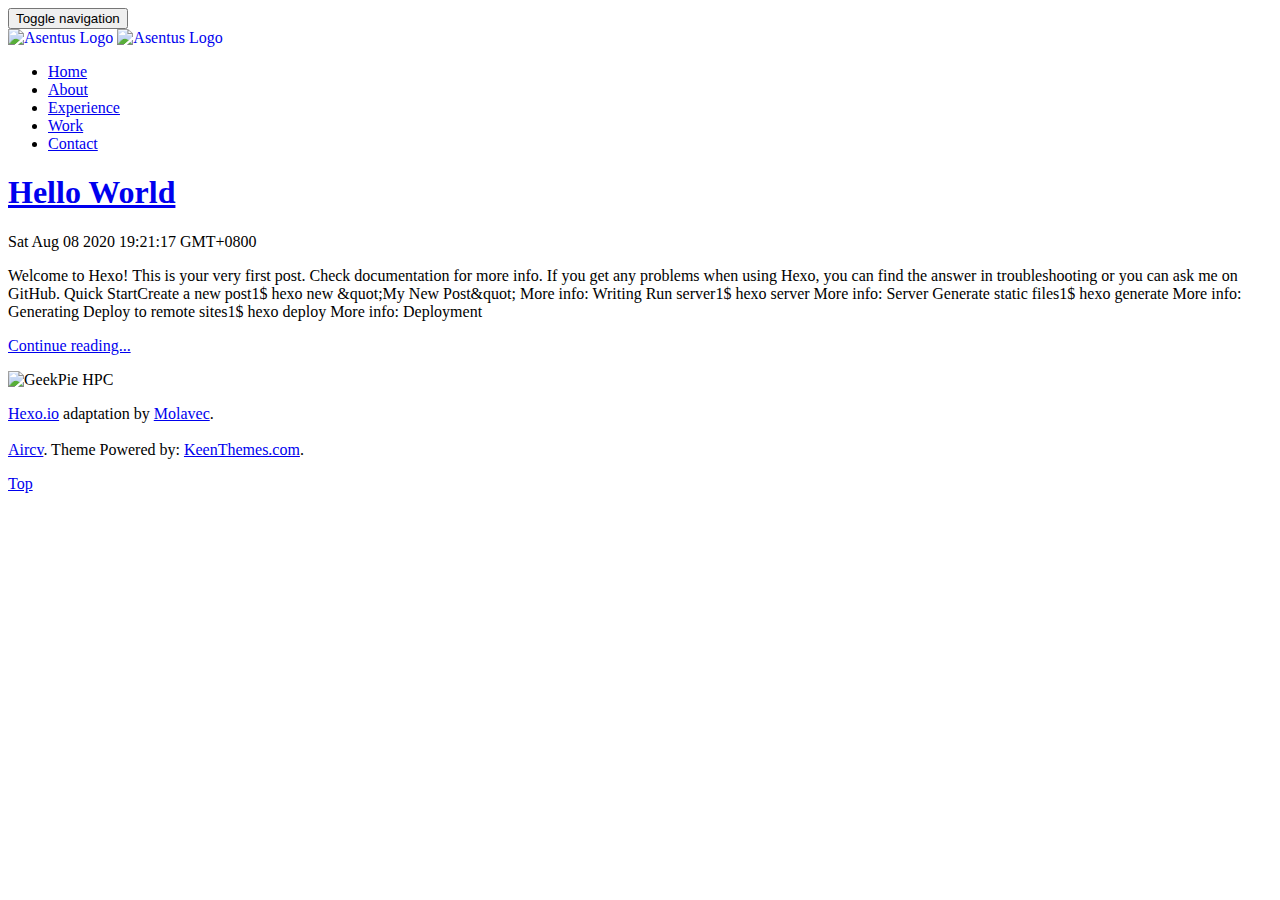
==== archives/index.html @ e49d75eb "add icon" ====
<!DOCTYPE html>

<html lang="en" class="no-js" id="body">

	<!-- BEGIN HEAD -->
<head>

  
<meta charset="utf-8"/>
<meta name="viewport" content="width=device-width,minimum-scale=1,initial-scale=1">
<meta http-equiv="X-UA-Compatible" content="IE=edge">
  

  <title>GeekPie HPC</title>

  

  <meta name="description" content="">

  


  <link rel="shortcut icon" href="/img/32x32/geekpie.png" type="image/png">

  

<!-- Open Graph data-->
<meta property="og:type" content="blog">
<meta property="og:title" content="GeekPie HPC">
<meta property="og:site_name" content="GeekPie HPC">
<meta property="og:url" content="http://yoursite.com/archives/index.html">
<meta property="og:description" content="">





<!-- end Open Graph data-->
  
<link href="https://fonts.googleapis.com/css?family=Hind:300,400,500,600,700" rel="stylesheet" type="text/css">
  
<!-- GLOBAL MANDATORY STYLES -->
<link href="/vendor/simple-line-icons/css/simple-line-icons.css" rel="stylesheet" type="text/css"/>
<link href="/vendor/bootstrap/css/bootstrap.min.css" rel="stylesheet" type="text/css"/>
<link href="/vendor/animate.css/animate.css" rel="stylesheet">



<link rel="stylesheet" href="/sass/layout.css">

  



<meta name="generator" content="Hexo 5.0.0"></head>
<!-- END HEAD -->

  <body>
		
		


<!--========== HEADER ==========-->
<header class="header navbar-fixed-top">
  <!-- Navbar -->
  <nav class="navbar" role="navigation">
      <div class="container">
          <!-- Brand and toggle get grouped for better mobile display -->
          <div class="menu-container js_nav-item">
              <button type="button" class="navbar-toggle" data-toggle="collapse" data-target=".nav-collapse">
                  <span class="sr-only">Toggle navigation</span>
                  <span class="toggle-icon"></span>
              </button>

              <!-- Logo -->
              <div class="logo">
                <!-- En caso de una text -->
                
                    <a class="logo-wrap" href="/#body" style="text-decoration: none;" >
                        <img class="logo-img logo-img-main" src="img/geekpie-hpc-logo.png" alt="Asentus Logo">
                        <img class="logo-img logo-img-active" src="img/geekpie-hpc-logo.png" alt="Asentus Logo">
                    </a>
                
              </div>
              <!-- End Logo -->
          </div>

          <!-- Collect the nav links, forms, and other content for toggling -->
          <div class="collapse navbar-collapse nav-collapse">
              <div class="menu-container">
                  <ul class="nav navbar-nav navbar-nav-right">
                      
                      
                        <li class="js_nav-item nav-item">
                            <a  class="nav-item-child nav-item-hover"
                                href="/#body"
                            >
                            Home
                        </a>
                        </li>
                      
                        <li class="js_nav-item nav-item">
                            <a  class="nav-item-child nav-item-hover"
                                href="/#about"
                            >
                            About
                        </a>
                        </li>
                      
                        <li class="js_nav-item nav-item">
                            <a  class="nav-item-child nav-item-hover"
                                href="/#experience"
                            >
                            Experience
                        </a>
                        </li>
                      
                        <li class="js_nav-item nav-item">
                            <a  class="nav-item-child nav-item-hover"
                                href="/#work"
                            >
                            Work
                        </a>
                        </li>
                      
                        <li class="js_nav-item nav-item">
                            <a  class="nav-item-child nav-item-hover"
                                href="/#contact"
                            >
                            Contact
                        </a>
                        </li>
                      
                  </ul>
              </div>
          </div>
          <!-- End Navbar Collapse -->
      </div>
  </nav>
  <!-- Navbar -->

</header>
<!--========== END HEADER ==========-->

		<section id="blog">

  

  <div class="container">
    <div class="content content-width row">

      
      <div class="post-list-container col-md-8">
        
          
            
<div class="post first-post">
  <h1><a href="/2020/08/08/hello-world/"> Hello World </a></h1>
  <p class="date"> Sat Aug 08 2020 19:21:17 GMT+0800 </p>
  
  
    <p> Welcome to Hexo! This is your very first post. Check documentation for more info. If you get any problems when using Hexo, you can find the answer in troubleshooting or you can ask me on GitHub.
Quick StartCreate a new post1$ hexo new &amp;quot;My New Post&amp;quot;

More info: Writing
Run server1$ hexo server

More info: Server
Generate static files1$ hexo generate

More info: Generating
Deploy to remote sites1$ hexo deploy

More info: Deployment
 </p>
  
  <p class="continue"><a href="/2020/08/08/hello-world/" class="btn">Continue reading...</a></p>
</div>

          
          

        
        
      

      </div>
      

      
      

    </div>
  </div>
</section>


		


<footer class="footer">
  <div class="content container">
      <!--// row -->
      <div class="row">
          <div class="col-xs-6">
            
              <img class="footer-logo" src="img/geekpie-hpc-logo.png" alt="GeekPie HPC">
            
          </div>
          <div class="col-xs-6 text-right sm-text-left">
              <p class="margin-b-0">
                <a class="fweight-700" target="_blank" rel="noopener" href="https://hexo.io/">Hexo.io</a> adaptation by <a class="fweight-700" target="_blank" rel="noopener" href="https://molavec.com">Molavec</a>.
                <br>
                <br>
                <a class="fweight-700" target="_blank" rel="noopener" href="https://keenthemes.com/preview/aircv/">Aircv</a>. Theme Powered by: <a class="fweight-700" target="_blank" rel="noopener" href="https://www.keenthemes.com/">KeenThemes.com</a>.
            </p>
          </div>
      </div>
      <!--// end row -->
  </div>
</footer>
		<!-- Back To Top -->
<a href="javascript:void(0);" class="js-back-to-top back-to-top">Top</a>

<!-- JAVASCRIPTS(Load javascripts at bottom, this will reduce page load time) -->
<!-- CORE PLUGINS -->
<script src="/vendor/jquery.min.js" type="text/javascript"></script>
<script src="/vendor/jquery-migrate.min.js" type="text/javascript"></script>
<script src="/vendor/bootstrap/js/bootstrap.min.js" type="text/javascript"></script>

<!-- PAGE LEVEL PLUGINS -->
<script src="/vendor/jquery.easing.js" type="text/javascript"></script>
<script src="/vendor/jquery.back-to-top.js" type="text/javascript"></script>
<script src="/vendor/jquery.wow.min.js" type="text/javascript"></script>
<script src="/vendor/jquery.parallax.min.js" type="text/javascript"></script>
<script src="/vendor/jquery.appear.js" type="text/javascript"></script>
<script src="/vendor/masonry/jquery.masonry.pkgd.min.js" type="text/javascript"></script>
<script src="/vendor/masonry/imagesloaded.pkgd.min.js" type="text/javascript"></script>

<!-- PAGE LEVEL SCRIPTS -->



<script src="/js/layout.js"></script>
<script src="/js/components/progress-bar.js"></script>
<script src="/js/components/masonry.js"></script>
<script src="/js/components/wow.js"></script>


		

  </body>
</html>
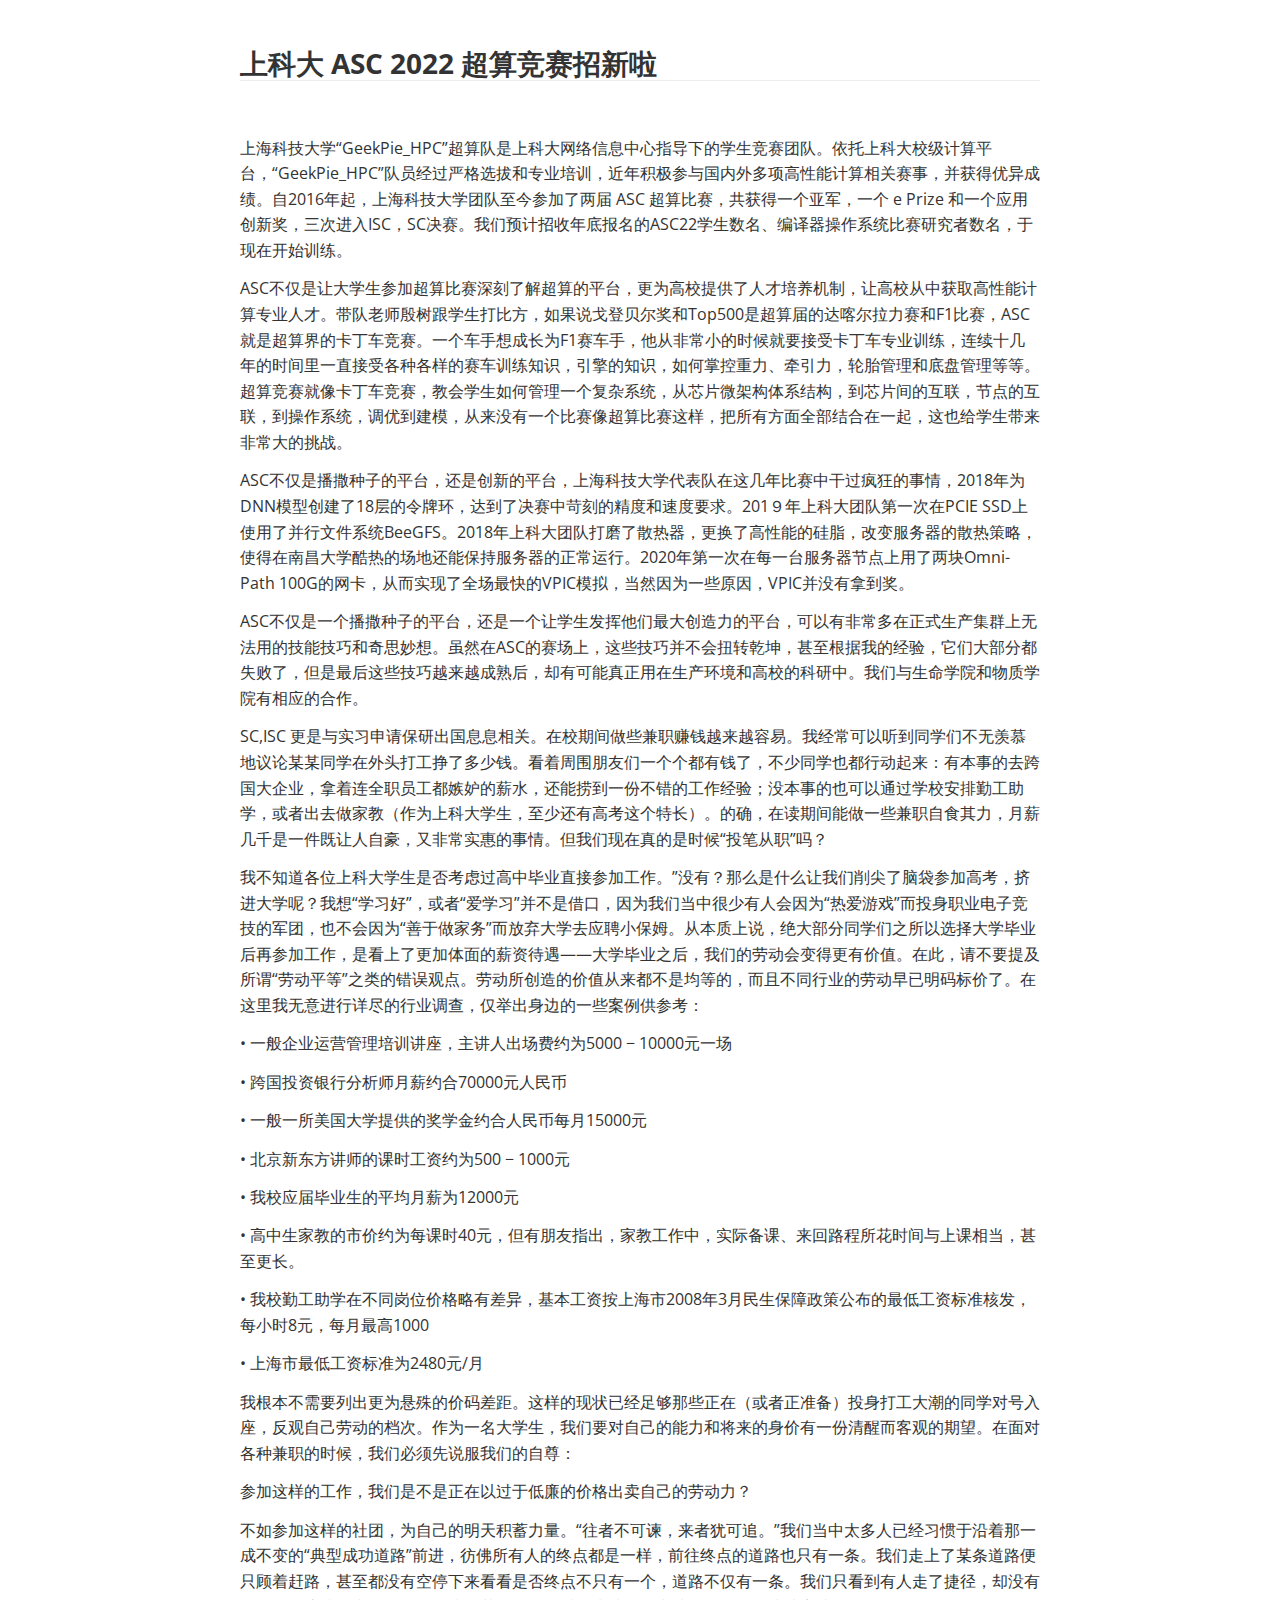
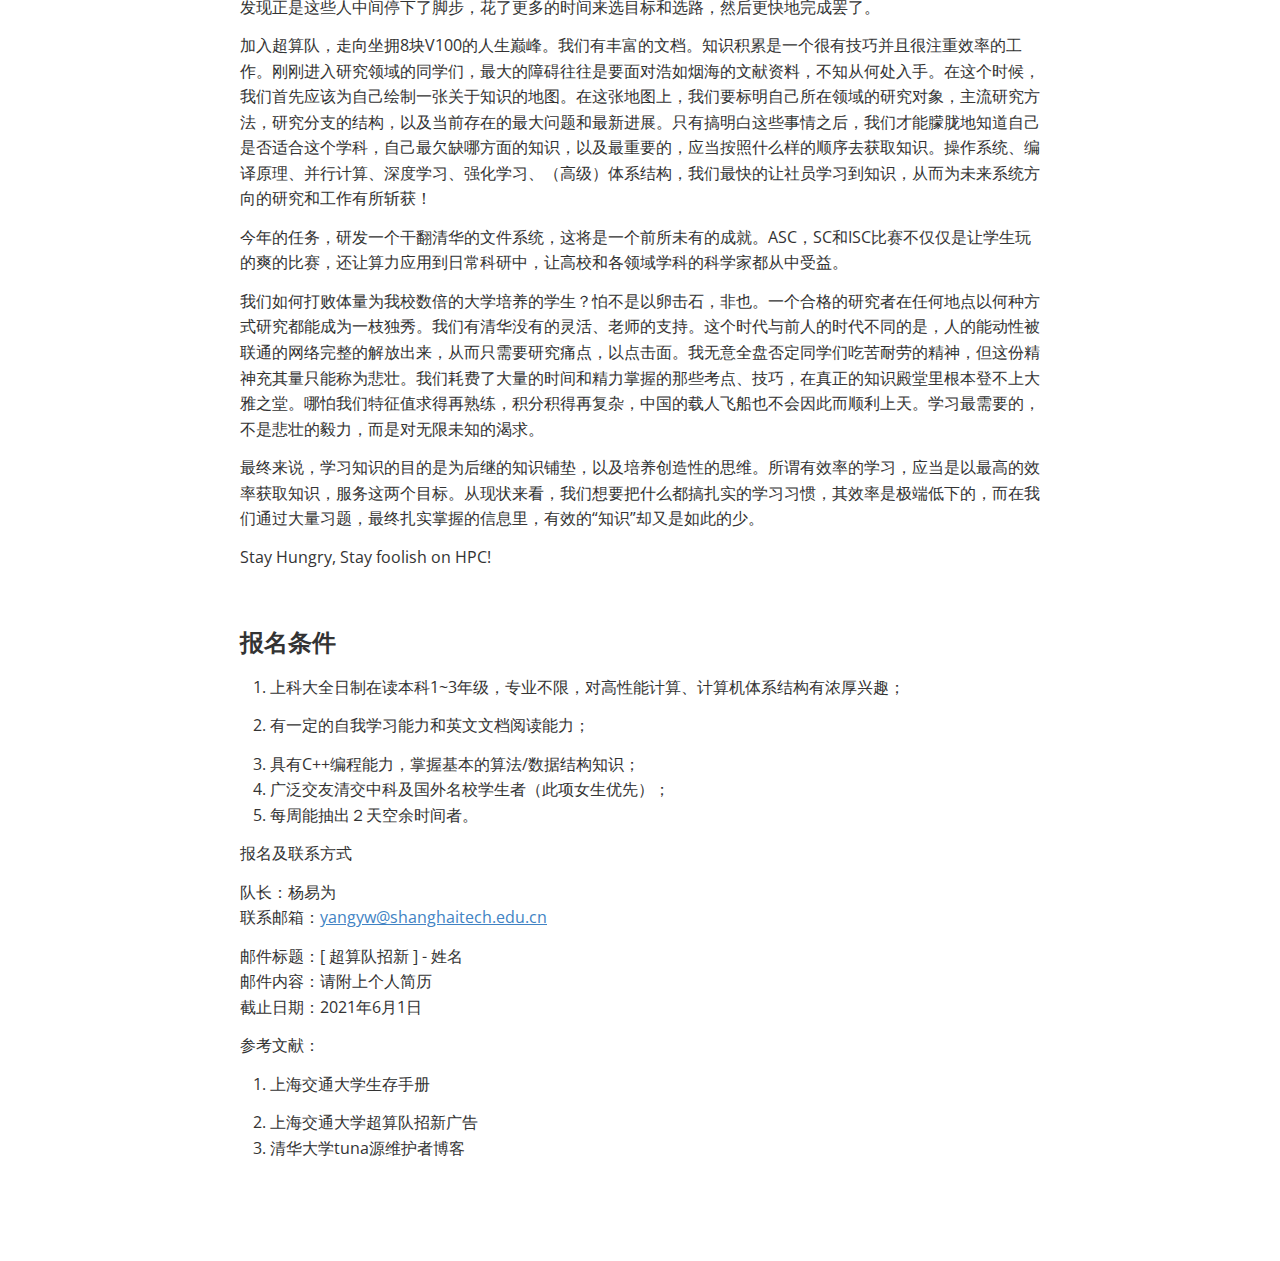
==== commit 1aa5774b: "Update index.html" ====
--- a/archives/index.html
+++ b/archives/index.html
@@ -1,253 +1,556 @@
-<!DOCTYPE html>
-
-<html lang="en" class="no-js" id="body">
-
-	<!-- BEGIN HEAD -->
+<!doctype html>
+<html>
 <head>
-
-  
-<meta charset="utf-8"/>
-<meta name="viewport" content="width=device-width,minimum-scale=1,initial-scale=1">
-<meta http-equiv="X-UA-Compatible" content="IE=edge">
-  
-
-  <title>GeekPie HPC</title>
-
-  
-
-  <meta name="description" content="">
-
-  
-
-
-  <link rel="shortcut icon" href="/img/32x32/geekpie.png" type="image/png">
-
-  
-
-<!-- Open Graph data-->
-<meta property="og:type" content="blog">
-<meta property="og:title" content="GeekPie HPC">
-<meta property="og:site_name" content="GeekPie HPC">
-<meta property="og:url" content="http://yoursite.com/archives/index.html">
-<meta property="og:description" content="">
-
-
-
-
-
-<!-- end Open Graph data-->
-  
-<link href="https://fonts.googleapis.com/css?family=Hind:300,400,500,600,700" rel="stylesheet" type="text/css">
-  
-<!-- GLOBAL MANDATORY STYLES -->
-<link href="/vendor/simple-line-icons/css/simple-line-icons.css" rel="stylesheet" type="text/css"/>
-<link href="/vendor/bootstrap/css/bootstrap.min.css" rel="stylesheet" type="text/css"/>
-<link href="/vendor/animate.css/animate.css" rel="stylesheet">
-
-
-
-<link rel="stylesheet" href="/sass/layout.css">
-
-  
-
-
-
-<meta name="generator" content="Hexo 5.0.0"></head>
-<!-- END HEAD -->
-
-  <body>
-		
-		
-
-
-<!--========== HEADER ==========-->
-<header class="header navbar-fixed-top">
-  <!-- Navbar -->
-  <nav class="navbar" role="navigation">
-      <div class="container">
-          <!-- Brand and toggle get grouped for better mobile display -->
-          <div class="menu-container js_nav-item">
-              <button type="button" class="navbar-toggle" data-toggle="collapse" data-target=".nav-collapse">
-                  <span class="sr-only">Toggle navigation</span>
-                  <span class="toggle-icon"></span>
-              </button>
-
-              <!-- Logo -->
-              <div class="logo">
-                <!-- En caso de una text -->
-                
-                    <a class="logo-wrap" href="/#body" style="text-decoration: none;" >
-                        <img class="logo-img logo-img-main" src="img/geekpie-hpc-logo.png" alt="Asentus Logo">
-                        <img class="logo-img logo-img-active" src="img/geekpie-hpc-logo.png" alt="Asentus Logo">
-                    </a>
-                
-              </div>
-              <!-- End Logo -->
-          </div>
-
-          <!-- Collect the nav links, forms, and other content for toggling -->
-          <div class="collapse navbar-collapse nav-collapse">
-              <div class="menu-container">
-                  <ul class="nav navbar-nav navbar-nav-right">
-                      
-                      
-                        <li class="js_nav-item nav-item">
-                            <a  class="nav-item-child nav-item-hover"
-                                href="/#body"
-                            >
-                            Home
-                        </a>
-                        </li>
-                      
-                        <li class="js_nav-item nav-item">
-                            <a  class="nav-item-child nav-item-hover"
-                                href="/#about"
-                            >
-                            About
-                        </a>
-                        </li>
-                      
-                        <li class="js_nav-item nav-item">
-                            <a  class="nav-item-child nav-item-hover"
-                                href="/#experience"
-                            >
-                            Experience
-                        </a>
-                        </li>
-                      
-                        <li class="js_nav-item nav-item">
-                            <a  class="nav-item-child nav-item-hover"
-                                href="/#work"
-                            >
-                            Work
-                        </a>
-                        </li>
-                      
-                        <li class="js_nav-item nav-item">
-                            <a  class="nav-item-child nav-item-hover"
-                                href="/#contact"
-                            >
-                            Contact
-                        </a>
-                        </li>
-                      
-                  </ul>
-              </div>
-          </div>
-          <!-- End Navbar Collapse -->
-      </div>
-  </nav>
-  <!-- Navbar -->
-
-</header>
-<!--========== END HEADER ==========-->
-
-		<section id="blog">
-
-  
-
-  <div class="container">
-    <div class="content content-width row">
-
-      
-      <div class="post-list-container col-md-8">
-        
-          
-            
-<div class="post first-post">
-  <h1><a href="/2020/08/08/hello-world/"> Hello World </a></h1>
-  <p class="date"> Sat Aug 08 2020 19:21:17 GMT+0800 </p>
-  
-  
-    <p> Welcome to Hexo! This is your very first post. Check documentation for more info. If you get any problems when using Hexo, you can find the answer in troubleshooting or you can ask me on GitHub.
-Quick StartCreate a new post1$ hexo new &amp;quot;My New Post&amp;quot;
-
-More info: Writing
-Run server1$ hexo server
-
-More info: Server
-Generate static files1$ hexo generate
-
-More info: Generating
-Deploy to remote sites1$ hexo deploy
-
-More info: Deployment
- </p>
-  
-  <p class="continue"><a href="/2020/08/08/hello-world/" class="btn">Continue reading...</a></p>
-</div>
-
-          
-          
-
-        
-        
-      
-
-      </div>
-      
-
-      
-      
-
-    </div>
-  </div>
-</section>
-
-
-		
-
-
-<footer class="footer">
-  <div class="content container">
-      <!--// row -->
-      <div class="row">
-          <div class="col-xs-6">
-            
-              <img class="footer-logo" src="img/geekpie-hpc-logo.png" alt="GeekPie HPC">
-            
-          </div>
-          <div class="col-xs-6 text-right sm-text-left">
-              <p class="margin-b-0">
-                <a class="fweight-700" target="_blank" rel="noopener" href="https://hexo.io/">Hexo.io</a> adaptation by <a class="fweight-700" target="_blank" rel="noopener" href="https://molavec.com">Molavec</a>.
-                <br>
-                <br>
-                <a class="fweight-700" target="_blank" rel="noopener" href="https://keenthemes.com/preview/aircv/">Aircv</a>. Theme Powered by: <a class="fweight-700" target="_blank" rel="noopener" href="https://www.keenthemes.com/">KeenThemes.com</a>.
-            </p>
-          </div>
-      </div>
-      <!--// end row -->
-  </div>
-</footer>
-		<!-- Back To Top -->
-<a href="javascript:void(0);" class="js-back-to-top back-to-top">Top</a>
-
-<!-- JAVASCRIPTS(Load javascripts at bottom, this will reduce page load time) -->
-<!-- CORE PLUGINS -->
-<script src="/vendor/jquery.min.js" type="text/javascript"></script>
-<script src="/vendor/jquery-migrate.min.js" type="text/javascript"></script>
-<script src="/vendor/bootstrap/js/bootstrap.min.js" type="text/javascript"></script>
-
-<!-- PAGE LEVEL PLUGINS -->
-<script src="/vendor/jquery.easing.js" type="text/javascript"></script>
-<script src="/vendor/jquery.back-to-top.js" type="text/javascript"></script>
-<script src="/vendor/jquery.wow.min.js" type="text/javascript"></script>
-<script src="/vendor/jquery.parallax.min.js" type="text/javascript"></script>
-<script src="/vendor/jquery.appear.js" type="text/javascript"></script>
-<script src="/vendor/masonry/jquery.masonry.pkgd.min.js" type="text/javascript"></script>
-<script src="/vendor/masonry/imagesloaded.pkgd.min.js" type="text/javascript"></script>
-
-<!-- PAGE LEVEL SCRIPTS -->
-
-
-
-<script src="/js/layout.js"></script>
-<script src="/js/components/progress-bar.js"></script>
-<script src="/js/components/masonry.js"></script>
-<script src="/js/components/wow.js"></script>
-
-
-		
-
-  </body>
-</html>+<meta charset='UTF-8'><meta name='viewport' content='width=device-width initial-scale=1'>
+<title>上科大 ASC 2022 超算竞赛招新啦</title><link href='https://fonts.loli.net/css?family=Open+Sans:400italic,700italic,700,400&subset=latin,latin-ext' rel='stylesheet' type='text/css' /><style type='text/css'>html {overflow-x: initial !important;}:root { --bg-color:#ffffff; --text-color:#333333; --select-text-bg-color:#B5D6FC; --select-text-font-color:auto; --monospace:"Lucida Console",Consolas,"Courier",monospace; --title-bar-height:20px; }
+.mac-os-11 { --title-bar-height:28px; }
+html { font-size: 14px; background-color: var(--bg-color); color: var(--text-color); font-family: "Helvetica Neue", Helvetica, Arial, sans-serif; -webkit-font-smoothing: antialiased; }
+body { margin: 0px; padding: 0px; height: auto; bottom: 0px; top: 0px; left: 0px; right: 0px; font-size: 1rem; line-height: 1.42857; overflow-x: hidden; background: inherit; tab-size: 4; }
+iframe { margin: auto; }
+a.url { word-break: break-all; }
+a:active, a:hover { outline: 0px; }
+.in-text-selection, ::selection { text-shadow: none; background: var(--select-text-bg-color); color: var(--select-text-font-color); }
+#write { margin: 0px auto; height: auto; width: inherit; word-break: normal; overflow-wrap: break-word; position: relative; white-space: normal; overflow-x: visible; padding-top: 36px; }
+#write.first-line-indent p { text-indent: 2em; }
+#write.first-line-indent li p, #write.first-line-indent p * { text-indent: 0px; }
+#write.first-line-indent li { margin-left: 2em; }
+.for-image #write { padding-left: 8px; padding-right: 8px; }
+body.typora-export { padding-left: 30px; padding-right: 30px; }
+.typora-export .footnote-line, .typora-export li, .typora-export p { white-space: pre-wrap; }
+.typora-export .task-list-item input { pointer-events: none; }
+@media screen and (max-width: 500px) {
+  body.typora-export { padding-left: 0px; padding-right: 0px; }
+  #write { padding-left: 20px; padding-right: 20px; }
+  .CodeMirror-sizer { margin-left: 0px !important; }
+  .CodeMirror-gutters { display: none !important; }
+}
+#write li > figure:last-child { margin-bottom: 0.5rem; }
+#write ol, #write ul { position: relative; }
+img { max-width: 100%; vertical-align: middle; image-orientation: from-image; }
+button, input, select, textarea { color: inherit; font: inherit; }
+input[type="checkbox"], input[type="radio"] { line-height: normal; padding: 0px; }
+*, ::after, ::before { box-sizing: border-box; }
+#write h1, #write h2, #write h3, #write h4, #write h5, #write h6, #write p, #write pre { width: inherit; }
+#write h1, #write h2, #write h3, #write h4, #write h5, #write h6, #write p { position: relative; }
+p { line-height: inherit; }
+h1, h2, h3, h4, h5, h6 { break-after: avoid-page; break-inside: avoid; orphans: 4; }
+p { orphans: 4; }
+h1 { font-size: 2rem; }
+h2 { font-size: 1.8rem; }
+h3 { font-size: 1.6rem; }
+h4 { font-size: 1.4rem; }
+h5 { font-size: 1.2rem; }
+h6 { font-size: 1rem; }
+.md-math-block, .md-rawblock, h1, h2, h3, h4, h5, h6, p { margin-top: 1rem; margin-bottom: 1rem; }
+.hidden { display: none; }
+.md-blockmeta { color: rgb(204, 204, 204); font-weight: 700; font-style: italic; }
+a { cursor: pointer; }
+sup.md-footnote { padding: 2px 4px; background-color: rgba(238, 238, 238, 0.7); color: rgb(85, 85, 85); border-radius: 4px; cursor: pointer; }
+sup.md-footnote a, sup.md-footnote a:hover { color: inherit; text-transform: inherit; text-decoration: inherit; }
+#write input[type="checkbox"] { cursor: pointer; width: inherit; height: inherit; }
+figure { overflow-x: auto; margin: 1.2em 0px; max-width: calc(100% + 16px); padding: 0px; }
+figure > table { margin: 0px; }
+tr { break-inside: avoid; break-after: auto; }
+thead { display: table-header-group; }
+table { border-collapse: collapse; border-spacing: 0px; width: 100%; overflow: auto; break-inside: auto; text-align: left; }
+table.md-table td { min-width: 32px; }
+.CodeMirror-gutters { border-right: 0px; background-color: inherit; }
+.CodeMirror-linenumber { user-select: none; }
+.CodeMirror { text-align: left; }
+.CodeMirror-placeholder { opacity: 0.3; }
+.CodeMirror pre { padding: 0px 4px; }
+.CodeMirror-lines { padding: 0px; }
+div.hr:focus { cursor: none; }
+#write pre { white-space: pre-wrap; }
+#write.fences-no-line-wrapping pre { white-space: pre; }
+#write pre.ty-contain-cm { white-space: normal; }
+.CodeMirror-gutters { margin-right: 4px; }
+.md-fences { font-size: 0.9rem; display: block; break-inside: avoid; text-align: left; overflow: visible; white-space: pre; background: inherit; position: relative !important; }
+.md-diagram-panel { width: 100%; margin-top: 10px; text-align: center; padding-top: 0px; padding-bottom: 8px; overflow-x: auto; }
+#write .md-fences.mock-cm { white-space: pre-wrap; }
+.md-fences.md-fences-with-lineno { padding-left: 0px; }
+#write.fences-no-line-wrapping .md-fences.mock-cm { white-space: pre; overflow-x: auto; }
+.md-fences.mock-cm.md-fences-with-lineno { padding-left: 8px; }
+.CodeMirror-line, twitterwidget { break-inside: avoid; }
+.footnotes { opacity: 0.8; font-size: 0.9rem; margin-top: 1em; margin-bottom: 1em; }
+.footnotes + .footnotes { margin-top: 0px; }
+.md-reset { margin: 0px; padding: 0px; border: 0px; outline: 0px; vertical-align: top; background: 0px 0px; text-decoration: none; text-shadow: none; float: none; position: static; width: auto; height: auto; white-space: nowrap; cursor: inherit; -webkit-tap-highlight-color: transparent; line-height: normal; font-weight: 400; text-align: left; box-sizing: content-box; direction: ltr; }
+li div { padding-top: 0px; }
+blockquote { margin: 1rem 0px; }
+li .mathjax-block, li p { margin: 0.5rem 0px; }
+li blockquote { margin: 1rem 0px; }
+li { margin: 0px; position: relative; }
+blockquote > :last-child { margin-bottom: 0px; }
+blockquote > :first-child, li > :first-child { margin-top: 0px; }
+.footnotes-area { color: rgb(136, 136, 136); margin-top: 0.714rem; padding-bottom: 0.143rem; white-space: normal; }
+#write .footnote-line { white-space: pre-wrap; }
+@media print {
+  body, html { border: 1px solid transparent; height: 99%; break-after: avoid; break-before: avoid; font-variant-ligatures: no-common-ligatures; }
+  #write { margin-top: 0px; padding-top: 0px; border-color: transparent !important; }
+  .typora-export * { -webkit-print-color-adjust: exact; }
+  .typora-export #write { break-after: avoid; }
+  .typora-export #write::after { height: 0px; }
+  .is-mac table { break-inside: avoid; }
+}
+.footnote-line { margin-top: 0.714em; font-size: 0.7em; }
+a img, img a { cursor: pointer; }
+pre.md-meta-block { font-size: 0.8rem; min-height: 0.8rem; white-space: pre-wrap; background: rgb(204, 204, 204); display: block; overflow-x: hidden; }
+p > .md-image:only-child:not(.md-img-error) img, p > img:only-child { display: block; margin: auto; }
+#write.first-line-indent p > .md-image:only-child:not(.md-img-error) img { left: -2em; position: relative; }
+p > .md-image:only-child { display: inline-block; width: 100%; }
+#write .MathJax_Display { margin: 0.8em 0px 0px; }
+.md-math-block { width: 100%; }
+.md-math-block:not(:empty)::after { display: none; }
+.MathJax_ref { fill: currentcolor; }
+[contenteditable="true"]:active, [contenteditable="true"]:focus, [contenteditable="false"]:active, [contenteditable="false"]:focus { outline: 0px; box-shadow: none; }
+.md-task-list-item { position: relative; list-style-type: none; }
+.task-list-item.md-task-list-item { padding-left: 0px; }
+.md-task-list-item > input { position: absolute; top: 0px; left: 0px; margin-left: -1.2em; margin-top: calc(1em - 10px); border: none; }
+.math { font-size: 1rem; }
+.md-toc { min-height: 3.58rem; position: relative; font-size: 0.9rem; border-radius: 10px; }
+.md-toc-content { position: relative; margin-left: 0px; }
+.md-toc-content::after, .md-toc::after { display: none; }
+.md-toc-item { display: block; color: rgb(65, 131, 196); }
+.md-toc-item a { text-decoration: none; }
+.md-toc-inner:hover { text-decoration: underline; }
+.md-toc-inner { display: inline-block; cursor: pointer; }
+.md-toc-h1 .md-toc-inner { margin-left: 0px; font-weight: 700; }
+.md-toc-h2 .md-toc-inner { margin-left: 2em; }
+.md-toc-h3 .md-toc-inner { margin-left: 4em; }
+.md-toc-h4 .md-toc-inner { margin-left: 6em; }
+.md-toc-h5 .md-toc-inner { margin-left: 8em; }
+.md-toc-h6 .md-toc-inner { margin-left: 10em; }
+@media screen and (max-width: 48em) {
+  .md-toc-h3 .md-toc-inner { margin-left: 3.5em; }
+  .md-toc-h4 .md-toc-inner { margin-left: 5em; }
+  .md-toc-h5 .md-toc-inner { margin-left: 6.5em; }
+  .md-toc-h6 .md-toc-inner { margin-left: 8em; }
+}
+a.md-toc-inner { font-size: inherit; font-style: inherit; font-weight: inherit; line-height: inherit; }
+.footnote-line a:not(.reversefootnote) { color: inherit; }
+.md-attr { display: none; }
+.md-fn-count::after { content: "."; }
+code, pre, samp, tt { font-family: var(--monospace); }
+kbd { margin: 0px 0.1em; padding: 0.1em 0.6em; font-size: 0.8em; color: rgb(36, 39, 41); background: rgb(255, 255, 255); border: 1px solid rgb(173, 179, 185); border-radius: 3px; box-shadow: rgba(12, 13, 14, 0.2) 0px 1px 0px, rgb(255, 255, 255) 0px 0px 0px 2px inset; white-space: nowrap; vertical-align: middle; }
+.md-comment { color: rgb(162, 127, 3); opacity: 0.8; font-family: var(--monospace); }
+code { text-align: left; vertical-align: initial; }
+a.md-print-anchor { white-space: pre !important; border-width: initial !important; border-style: none !important; border-color: initial !important; display: inline-block !important; position: absolute !important; width: 1px !important; right: 0px !important; outline: 0px !important; background: 0px 0px !important; text-decoration: initial !important; text-shadow: initial !important; }
+.md-inline-math .MathJax_SVG .noError { display: none !important; }
+.html-for-mac .inline-math-svg .MathJax_SVG { vertical-align: 0.2px; }
+.md-math-block .MathJax_SVG_Display { text-align: center; margin: 0px; position: relative; text-indent: 0px; max-width: none; max-height: none; min-height: 0px; min-width: 100%; width: auto; overflow-y: hidden; display: block !important; }
+.MathJax_SVG_Display, .md-inline-math .MathJax_SVG_Display { width: auto; margin: inherit; display: inline-block !important; }
+.MathJax_SVG .MJX-monospace { font-family: var(--monospace); }
+.MathJax_SVG .MJX-sans-serif { font-family: sans-serif; }
+.MathJax_SVG { display: inline; font-style: normal; font-weight: 400; line-height: normal; zoom: 90%; text-indent: 0px; text-align: left; text-transform: none; letter-spacing: normal; word-spacing: normal; overflow-wrap: normal; white-space: nowrap; float: none; direction: ltr; max-width: none; max-height: none; min-width: 0px; min-height: 0px; border: 0px; padding: 0px; margin: 0px; }
+.MathJax_SVG * { transition: none 0s ease 0s; }
+.MathJax_SVG_Display svg { vertical-align: middle !important; margin-bottom: 0px !important; margin-top: 0px !important; }
+.os-windows.monocolor-emoji .md-emoji { font-family: "Segoe UI Symbol", sans-serif; }
+.md-diagram-panel > svg { max-width: 100%; }
+[lang="flow"] svg, [lang="mermaid"] svg { max-width: 100%; height: auto; }
+[lang="mermaid"] .node text { font-size: 1rem; }
+table tr th { border-bottom: 0px; }
+video { max-width: 100%; display: block; margin: 0px auto; }
+iframe { max-width: 100%; width: 100%; border: none; }
+.highlight td, .highlight tr { border: 0px; }
+mark { background: rgb(255, 255, 0); color: rgb(0, 0, 0); }
+.md-html-inline .md-plain, .md-html-inline strong, mark .md-inline-math, mark strong { color: inherit; }
+mark .md-meta { color: rgb(0, 0, 0); opacity: 0.3 !important; }
+@media print {
+  .typora-export h1, .typora-export h2, .typora-export h3, .typora-export h4, .typora-export h5, .typora-export h6 { break-inside: avoid; }
+}
+.md-diagram-panel .messageText { stroke: none !important; }
+.md-diagram-panel .start-state { fill: var(--node-fill); }
+.md-diagram-panel .edgeLabel rect { opacity: 1 !important; }
+.md-require-zoom-fix foreignobject { font-size: var(--mermaid-font-zoom); }
+
+
+:root {
+    --side-bar-bg-color: #fafafa;
+    --control-text-color: #777;
+}
+
+@include-when-export url(https://fonts.loli.net/css?family=Open+Sans:400italic,700italic,700,400&subset=latin,latin-ext);
+
+/* open-sans-regular - latin-ext_latin */
+  /* open-sans-italic - latin-ext_latin */
+    /* open-sans-700 - latin-ext_latin */
+    /* open-sans-700italic - latin-ext_latin */
+  html {
+    font-size: 16px;
+}
+
+body {
+    font-family: "Open Sans","Clear Sans", "Helvetica Neue", Helvetica, Arial, sans-serif;
+    color: rgb(51, 51, 51);
+    line-height: 1.6;
+}
+
+#write {
+    max-width: 860px;
+  	margin: 0 auto;
+  	padding: 30px;
+    padding-bottom: 100px;
+}
+
+@media only screen and (min-width: 1400px) {
+	#write {
+		max-width: 1024px;
+	}
+}
+
+@media only screen and (min-width: 1800px) {
+	#write {
+		max-width: 1200px;
+	}
+}
+
+#write > ul:first-child,
+#write > ol:first-child{
+    margin-top: 30px;
+}
+
+a {
+    color: #4183C4;
+}
+h1,
+h2,
+h3,
+h4,
+h5,
+h6 {
+    position: relative;
+    margin-top: 1rem;
+    margin-bottom: 1rem;
+    font-weight: bold;
+    line-height: 1.4;
+    cursor: text;
+}
+h1:hover a.anchor,
+h2:hover a.anchor,
+h3:hover a.anchor,
+h4:hover a.anchor,
+h5:hover a.anchor,
+h6:hover a.anchor {
+    text-decoration: none;
+}
+h1 tt,
+h1 code {
+    font-size: inherit;
+}
+h2 tt,
+h2 code {
+    font-size: inherit;
+}
+h3 tt,
+h3 code {
+    font-size: inherit;
+}
+h4 tt,
+h4 code {
+    font-size: inherit;
+}
+h5 tt,
+h5 code {
+    font-size: inherit;
+}
+h6 tt,
+h6 code {
+    font-size: inherit;
+}
+h1 {
+    font-size: 2.25em;
+    line-height: 1.2;
+    border-bottom: 1px solid #eee;
+}
+h2 {
+    font-size: 1.75em;
+    line-height: 1.225;
+    border-bottom: 1px solid #eee;
+}
+
+/*@media print {
+    .typora-export h1,
+    .typora-export h2 {
+        border-bottom: none;
+        padding-bottom: initial;
+    }
+
+    .typora-export h1::after,
+    .typora-export h2::after {
+        content: "";
+        display: block;
+        height: 100px;
+        margin-top: -96px;
+        border-top: 1px solid #eee;
+    }
+}*/
+
+h3 {
+    font-size: 1.5em;
+    line-height: 1.43;
+}
+h4 {
+    font-size: 1.25em;
+}
+h5 {
+    font-size: 1em;
+}
+h6 {
+   font-size: 1em;
+    color: #777;
+}
+p,
+blockquote,
+ul,
+ol,
+dl,
+table{
+    margin: 0.8em 0;
+}
+li>ol,
+li>ul {
+    margin: 0 0;
+}
+hr {
+    height: 2px;
+    padding: 0;
+    margin: 16px 0;
+    background-color: #e7e7e7;
+    border: 0 none;
+    overflow: hidden;
+    box-sizing: content-box;
+}
+
+li p.first {
+    display: inline-block;
+}
+ul,
+ol {
+    padding-left: 30px;
+}
+ul:first-child,
+ol:first-child {
+    margin-top: 0;
+}
+ul:last-child,
+ol:last-child {
+    margin-bottom: 0;
+}
+blockquote {
+    border-left: 4px solid #dfe2e5;
+    padding: 0 15px;
+    color: #777777;
+}
+blockquote blockquote {
+    padding-right: 0;
+}
+table {
+    padding: 0;
+    word-break: initial;
+}
+table tr {
+    border-top: 1px solid #dfe2e5;
+    margin: 0;
+    padding: 0;
+}
+table tr:nth-child(2n),
+thead {
+    background-color: #f8f8f8;
+}
+table th {
+    font-weight: bold;
+    border: 1px solid #dfe2e5;
+    border-bottom: 0;
+    margin: 0;
+    padding: 6px 13px;
+}
+table td {
+    border: 1px solid #dfe2e5;
+    margin: 0;
+    padding: 6px 13px;
+}
+table th:first-child,
+table td:first-child {
+    margin-top: 0;
+}
+table th:last-child,
+table td:last-child {
+    margin-bottom: 0;
+}
+
+.CodeMirror-lines {
+    padding-left: 4px;
+}
+
+.code-tooltip {
+    box-shadow: 0 1px 1px 0 rgba(0,28,36,.3);
+    border-top: 1px solid #eef2f2;
+}
+
+.md-fences,
+code,
+tt {
+    border: 1px solid #e7eaed;
+    background-color: #f8f8f8;
+    border-radius: 3px;
+    padding: 0;
+    padding: 2px 4px 0px 4px;
+    font-size: 0.9em;
+}
+
+code {
+    background-color: #f3f4f4;
+    padding: 0 2px 0 2px;
+}
+
+.md-fences {
+    margin-bottom: 15px;
+    margin-top: 15px;
+    padding-top: 8px;
+    padding-bottom: 6px;
+}
+
+
+.md-task-list-item > input {
+  margin-left: -1.3em;
+}
+
+@media print {
+    html {
+        font-size: 13px;
+    }
+    table,
+    pre {
+        page-break-inside: avoid;
+    }
+    pre {
+        word-wrap: break-word;
+    }
+}
+
+.md-fences {
+	background-color: #f8f8f8;
+}
+#write pre.md-meta-block {
+	padding: 1rem;
+    font-size: 85%;
+    line-height: 1.45;
+    background-color: #f7f7f7;
+    border: 0;
+    border-radius: 3px;
+    color: #777777;
+    margin-top: 0 !important;
+}
+
+.mathjax-block>.code-tooltip {
+	bottom: .375rem;
+}
+
+.md-mathjax-midline {
+    background: #fafafa;
+}
+
+#write>h3.md-focus:before{
+	left: -1.5625rem;
+	top: .375rem;
+}
+#write>h4.md-focus:before{
+	left: -1.5625rem;
+	top: .285714286rem;
+}
+#write>h5.md-focus:before{
+	left: -1.5625rem;
+	top: .285714286rem;
+}
+#write>h6.md-focus:before{
+	left: -1.5625rem;
+	top: .285714286rem;
+}
+.md-image>.md-meta {
+    /*border: 1px solid #ddd;*/
+    border-radius: 3px;
+    padding: 2px 0px 0px 4px;
+    font-size: 0.9em;
+    color: inherit;
+}
+
+.md-tag {
+    color: #a7a7a7;
+    opacity: 1;
+}
+
+.md-toc { 
+    margin-top:20px;
+    padding-bottom:20px;
+}
+
+.sidebar-tabs {
+    border-bottom: none;
+}
+
+#typora-quick-open {
+    border: 1px solid #ddd;
+    background-color: #f8f8f8;
+}
+
+#typora-quick-open-item {
+    background-color: #FAFAFA;
+    border-color: #FEFEFE #e5e5e5 #e5e5e5 #eee;
+    border-style: solid;
+    border-width: 1px;
+}
+
+/** focus mode */
+.on-focus-mode blockquote {
+    border-left-color: rgba(85, 85, 85, 0.12);
+}
+
+header, .context-menu, .megamenu-content, footer{
+    font-family: "Segoe UI", "Arial", sans-serif;
+}
+
+.file-node-content:hover .file-node-icon,
+.file-node-content:hover .file-node-open-state{
+    visibility: visible;
+}
+
+.mac-seamless-mode #typora-sidebar {
+    background-color: #fafafa;
+    background-color: var(--side-bar-bg-color);
+}
+
+.md-lang {
+    color: #b4654d;
+}
+
+.html-for-mac .context-menu {
+    --item-hover-bg-color: #E6F0FE;
+}
+
+#md-notification .btn {
+    border: 0;
+}
+
+.dropdown-menu .divider {
+    border-color: #e5e5e5;
+}
+
+.ty-preferences .window-content {
+    background-color: #fafafa;
+}
+
+.ty-preferences .nav-group-item.active {
+    color: white;
+    background: #999;
+}
+
+ :root {--mermaid-font-zoom:1.5em ;} 
+</style>
+</head>
+<body class='typora-export os-windows'>
+<div id='write'  class=''><h2><a name="上科大-asc-2022-超算竞赛招新啦" class="md-header-anchor"></a><span>上科大 ASC 2022 超算竞赛招新啦</span></h2><p>&nbsp;</p><p><span>上海科技大学“GeekPie_HPC”超算队是上科大网络信息中心指导下的学生竞赛团队。依托上科大校级计算平台，“GeekPie</span><span>_</span><span>HPC”队员经过严格选拔和专业培训，近年积极参与国内外多项高性能计算相关赛事，并获得优异成绩。自2016年起，上海科技大学团队至今参加了两届 ASC 超算比赛，共获得一个亚军，一个 e Prize 和一个应用创新奖，三次进入ISC，SC决赛。我们预计招收年底报名的ASC22学生数名、编译器操作系统比赛研究者数名，于现在开始训练。</span></p><p><span>ASC不仅是让大学生参加超算比赛深刻了解超算的平台，更为高校提供了人才培养机制，让高校从中获取高性能计算专业人才。带队老师殷树跟学生打比方，如果说戈登贝尔奖和Top500是超算届的达喀尔拉力赛和F1比赛，ASC就是超算界的卡丁车竞赛。一个车手想成长为F1赛车手，他从非常小的时候就要接受卡丁车专业训练，连续十几年的时间里一直接受各种各样的赛车训练知识，引擎的知识，如何掌控重力、牵引力，轮胎管理和底盘管理等等。超算竞赛就像卡丁车竞赛，教会学生如何管理一个复杂系统，从芯片微架构体系结构，到芯片间的互联，节点的互联，到操作系统，调优到建模，从来没有一个比赛像超算比赛这样，把所有方面全部结合在一起，这也给学生带来非常大的挑战。</span></p><p><span>ASC不仅是播撒种子的平台，还是创新的平台，上海科技大学代表队在这几年比赛中干过疯狂的事情，2018年为DNN模型创建了18层的令牌环，达到了决赛中苛刻的精度和速度要求。201９年上科大团队第一次在PCIE SSD上使用了并行文件系统BeeGFS。2018年上科大团队打磨了散热器，更换了高性能的硅脂，改变服务器的散热策略，使得在南昌大学酷热的场地还能保持服务器的正常运行。2020年第一次在每一台服务器节点上用了两块Omni-Path 100G的网卡，从而实现了全场最快的VPIC模拟，当然因为一些原因，VPIC并没有拿到奖。</span></p><p><span>ASC不仅是一个播撒种子的平台，还是一个让学生发挥他们最大创造力的平台，可以有非常多在正式生产集群上无法用的技能技巧和奇思妙想。虽然在ASC的赛场上，这些技巧并不会扭转乾坤，甚至根据我的经验，它们大部分都失败了，但是最后这些技巧越来越成熟后，却有可能真正用在生产环境和高校的科研中。我们与生命学院和物质学院有相应的合作。</span></p><p><span>SC,ISC 更是与实习申请保研出国息息相关。在校期间做些兼职赚钱越来越容易。我经常可以听到同学们不无羡慕地议论某某同学在外头打工挣了多少钱。看着周围朋友们一个个都有钱了，不少同学也都行动起来：有本事的去跨国大企业，拿着连全职员工都嫉妒的薪水，还能捞到一份不错的工作经验；没本事的也可以通过学校安排勤工助学，或者出去做家教（作为上科大学生，至少还有高考这个特长）。的确，在读期间能做一些兼职自食其力，月薪几千是一件既让人自豪，又非常实惠的事情。但我们现在真的是时候“投笔从职”吗？</span></p><p><span>我不知道各位上科大学生是否考虑过高中毕业直接参加工作。”没有？那么是什么让我们削尖了脑袋参加高考，挤进大学呢？我想“学习好”，或者“爱学习”并不是借口，因为我们当中很少有人会因为“热爱游戏”而投身职业电子竞技的军团，也不会因为“善于做家务”而放弃大学去应聘小保姆。从本质上说，绝大部分同学们之所以选择大学毕业后再参加工作，是看上了更加体面的薪资待遇——大学毕业之后，我们的劳动会变得更有价值。在此，请不要提及所谓“劳动平等”之类的错误观点。劳动所创造的价值从来都不是均等的，而且不同行业的劳动早已明码标价了。在这里我无意进行详尽的行业调查，仅举出身边的一些案例供参考：</span></p><p><span>• 一般企业运营管理培训讲座，主讲人出场费约为5000 − 10000元一场</span></p><p><span>• 跨国投资银行分析师月薪约合70000元人民币</span></p><p><span>• 一般一所美国大学提供的奖学金约合人民币每月15000元</span></p><p><span>• 北京新东方讲师的课时工资约为500 − 1000元</span></p><p><span>• 我校应届毕业生的平均月薪为12000元</span></p><p><span>• 高中生家教的市价约为每课时40元，但有朋友指出，家教工作中，实际备课、来回路程所花时间与上课相当，甚至更长。</span></p><p><span>• 我校勤工助学在不同岗位价格略有差异，基本工资按上海市2008年3月民生保障政策公布的最低工资标准核发，每小时8元，每月最高1000</span></p><p><span>• 上海市最低工资标准为2480元/月</span></p><p><span>我根本不需要列出更为悬殊的价码差距。这样的现状已经足够那些正在（或者正准备）投身打工大潮的同学对号入座，反观自己劳动的档次。作为一名大学生，我们要对自己的能力和将来的身价有一份清醒而客观的期望。在面对各种兼职的时候，我们必须先说服我们的自尊：</span></p><p><span>参加这样的工作，我们是不是正在以过于低廉的价格出卖自己的劳动力？</span></p><p><span>不如参加这样的社团，为自己的明天积蓄力量。“往者不可谏，来者犹可追。”我们当中太多人已经习惯于沿着那一成不变的“典型成功道路”前进，彷佛所有人的终点都是一样，前往终点的道路也只有一条。我们走上了某条道路便只顾着赶路，甚至都没有空停下来看看是否终点不只有一个，道路不仅有一条。我们只看到有人走了捷径，却没有发现正是这些人中间停下了脚步，花了更多的时间来选目标和选路，然后更快地完成罢了。</span></p><p><span>加入超算队，走向坐拥8块V100的人生巅峰。我们有丰富的文档。知识积累是一个很有技巧并且很注重效率的工作。刚刚进入研究领域的同学们，最大的障碍往往是要面对浩如烟海的文献资料，不知从何处入手。在这个时候，我们首先应该为自己绘制一张关于知识的地图。在这张地图上，我们要标明自己所在领域的研究对象，主流研究方法，研究分支的结构，以及当前存在的最大问题和最新进展。只有搞明白这些事情之后，我们才能朦胧地知道自己是否适合这个学科，自己最欠缺哪方面的知识，以及最重要的，应当按照什么样的顺序去获取知识。操作系统、编译原理、并行计算、深度学习、强化学习、（高级）体系结构，我们最快的让社员学习到知识，从而为未来系统方向的研究和工作有所斩获！</span></p><p><span>今年的任务，研发一个干翻清华的文件系统，这将是一个前所未有的成就。ASC，SC和ISC比赛不仅仅是让学生玩的爽的比赛，还让算力应用到日常科研中，让高校和各领域学科的科学家都从中受益。</span></p><p><span>我们如何打败体量为我校数倍的大学培养的学生？怕不是以卵击石，非也。一个合格的研究者在任何地点以何种方式研究都能成为一枝独秀。我们有清华没有的灵活、老师的支持。这个时代与前人的时代不同的是，人的能动性被联通的网络完整的解放出来，从而只需要研究痛点，以点击面。我无意全盘否定同学们吃苦耐劳的精神，但这份精神充其量只能称为悲壮。我们耗费了大量的时间和精力掌握的那些考点、技巧，在真正的知识殿堂里根本登不上大雅之堂。哪怕我们特征值求得再熟练，积分积得再复杂，中国的载人飞船也不会因此而顺利上天。学习最需要的，不是悲壮的毅力，而是对无限未知的渴求。</span></p><p><span>最终来说，学习知识的目的是为后继的知识铺垫，以及培养创造性的思维。所谓有效率的学习，应当是以最高的效率获取知识，服务这两个目标。从现状来看，我们想要把什么都搞扎实的学习习惯，其效率是极端低下的，而在我们通过大量习题，最终扎实掌握的信息里，有效的“知识”却又是如此的少。</span></p><p><span>Stay Hungry, Stay foolish on HPC!</span></p><p>&nbsp;</p><h3><a name="报名条件" class="md-header-anchor"></a><span>报名条件</span></h3><ol><li><span>上科大全日制在读本科1~3年级，专业不限，对高性能计算、计算机体系结构有浓厚兴趣；</span></li></ol><ol start='2' ><li><span>有一定的自我学习能力和英文文档阅读能力；</span></li></ol><ol start='3' ><li><span>具有C++编程能力，掌握基本的算法/数据结构知识；</span></li><li><span>广泛交友清交中科及国外名校学生者（此项女生优先）；</span></li><li><span>每周能抽出２天空余时间者。</span></li></ol><p><span>报名及联系方式</span></p><p><span>队长：杨易为</span>
+<span>联系邮箱：</span><a href='mailto:yangyw@shanghaitech.edu.cn' target='_blank' class='url'>yangyw@shanghaitech.edu.cn</a></p><p><span>邮件标题：[ 超算队招新 ] - 姓名</span>
+<span>邮件内容：请附上个人简历</span>
+<span>截止日期：2021年6月1日</span></p><p><span>参考文献：</span></p><ol><li><span>上海交通大学生存手册</span></li></ol><ol start='2' ><li><span>上海交通大学超算队招新广告</span></li><li><span>清华大学tuna源维护者博客</span></li></ol></div>
+</body>
+</html>
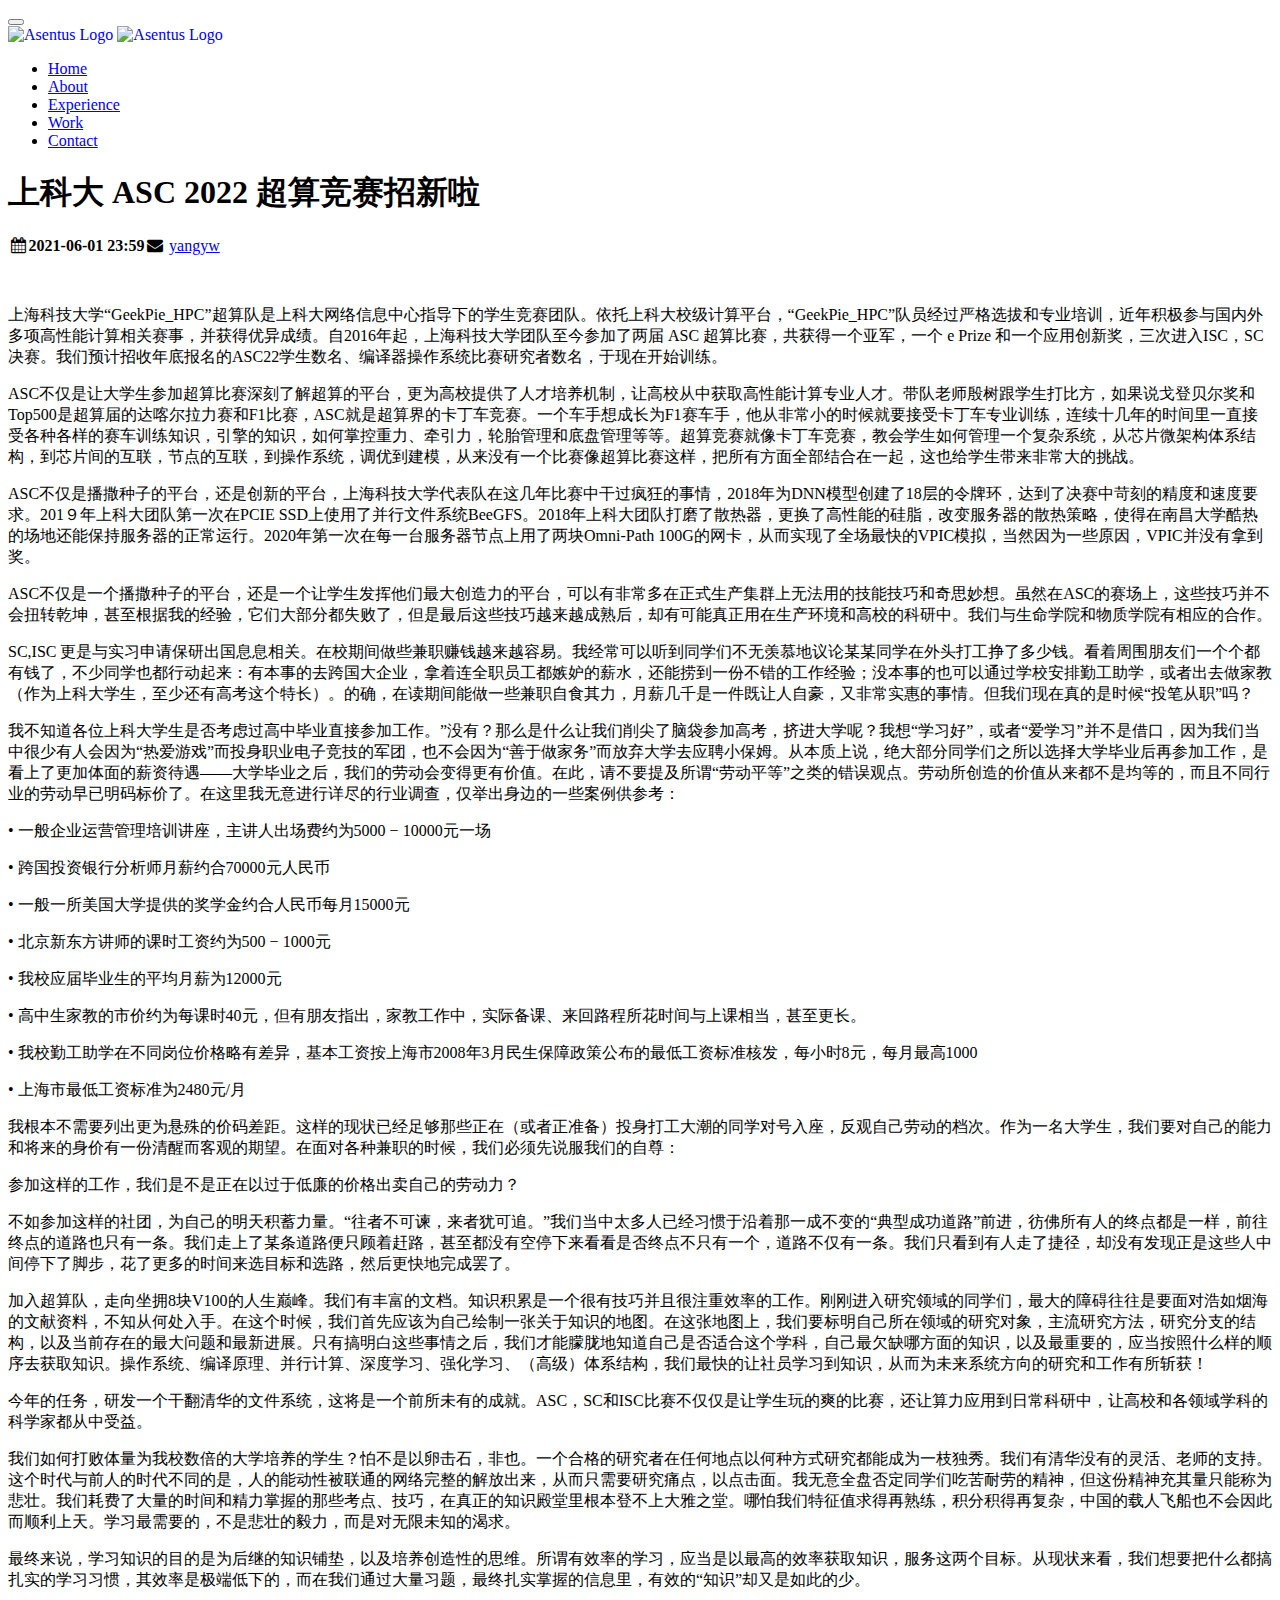
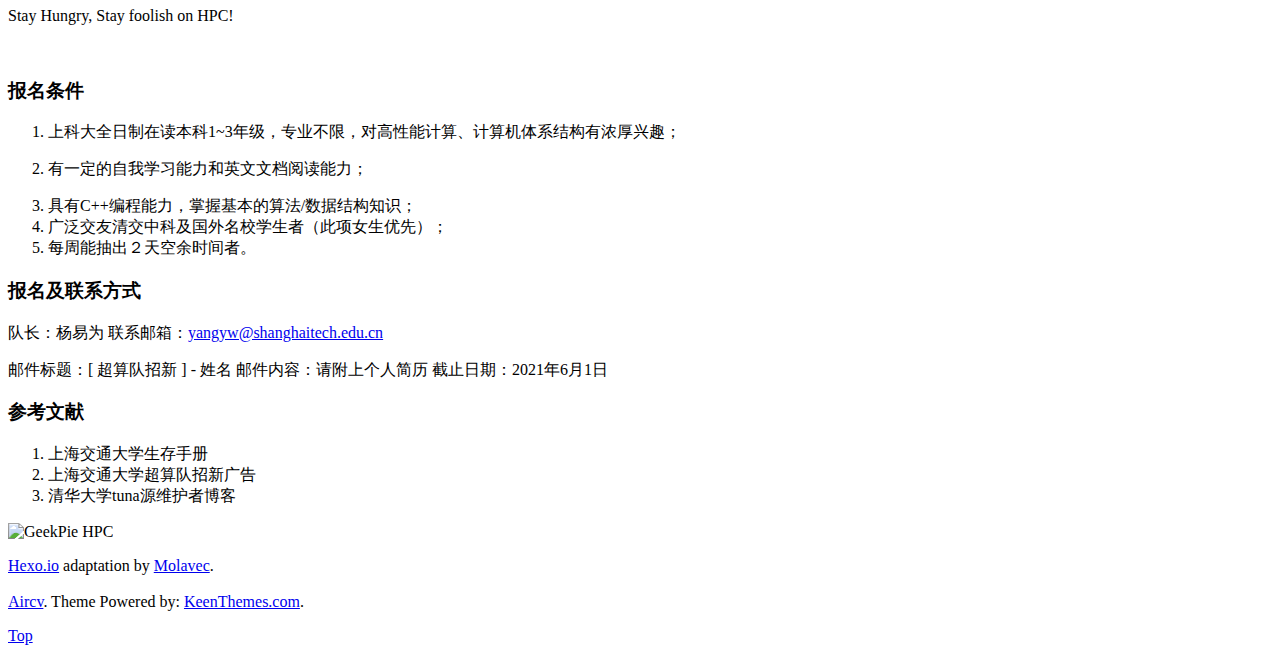
==== commit 36f6180e: "add" ====
--- a/archives/index.html
+++ b/archives/index.html
@@ -1,556 +1,264 @@
-<!doctype html>
-<html>
+<!DOCTYPE html>
+
+<html lang="en" class="no-js" id="body">
+
+<!-- BEGIN HEAD -->
+
 <head>
-<meta charset='UTF-8'><meta name='viewport' content='width=device-width initial-scale=1'>
-<title>上科大 ASC 2022 超算竞赛招新啦</title><link href='https://fonts.loli.net/css?family=Open+Sans:400italic,700italic,700,400&subset=latin,latin-ext' rel='stylesheet' type='text/css' /><style type='text/css'>html {overflow-x: initial !important;}:root { --bg-color:#ffffff; --text-color:#333333; --select-text-bg-color:#B5D6FC; --select-text-font-color:auto; --monospace:"Lucida Console",Consolas,"Courier",monospace; --title-bar-height:20px; }
-.mac-os-11 { --title-bar-height:28px; }
-html { font-size: 14px; background-color: var(--bg-color); color: var(--text-color); font-family: "Helvetica Neue", Helvetica, Arial, sans-serif; -webkit-font-smoothing: antialiased; }
-body { margin: 0px; padding: 0px; height: auto; bottom: 0px; top: 0px; left: 0px; right: 0px; font-size: 1rem; line-height: 1.42857; overflow-x: hidden; background: inherit; tab-size: 4; }
-iframe { margin: auto; }
-a.url { word-break: break-all; }
-a:active, a:hover { outline: 0px; }
-.in-text-selection, ::selection { text-shadow: none; background: var(--select-text-bg-color); color: var(--select-text-font-color); }
-#write { margin: 0px auto; height: auto; width: inherit; word-break: normal; overflow-wrap: break-word; position: relative; white-space: normal; overflow-x: visible; padding-top: 36px; }
-#write.first-line-indent p { text-indent: 2em; }
-#write.first-line-indent li p, #write.first-line-indent p * { text-indent: 0px; }
-#write.first-line-indent li { margin-left: 2em; }
-.for-image #write { padding-left: 8px; padding-right: 8px; }
-body.typora-export { padding-left: 30px; padding-right: 30px; }
-.typora-export .footnote-line, .typora-export li, .typora-export p { white-space: pre-wrap; }
-.typora-export .task-list-item input { pointer-events: none; }
-@media screen and (max-width: 500px) {
-  body.typora-export { padding-left: 0px; padding-right: 0px; }
-  #write { padding-left: 20px; padding-right: 20px; }
-  .CodeMirror-sizer { margin-left: 0px !important; }
-  .CodeMirror-gutters { display: none !important; }
-}
-#write li > figure:last-child { margin-bottom: 0.5rem; }
-#write ol, #write ul { position: relative; }
-img { max-width: 100%; vertical-align: middle; image-orientation: from-image; }
-button, input, select, textarea { color: inherit; font: inherit; }
-input[type="checkbox"], input[type="radio"] { line-height: normal; padding: 0px; }
-*, ::after, ::before { box-sizing: border-box; }
-#write h1, #write h2, #write h3, #write h4, #write h5, #write h6, #write p, #write pre { width: inherit; }
-#write h1, #write h2, #write h3, #write h4, #write h5, #write h6, #write p { position: relative; }
-p { line-height: inherit; }
-h1, h2, h3, h4, h5, h6 { break-after: avoid-page; break-inside: avoid; orphans: 4; }
-p { orphans: 4; }
-h1 { font-size: 2rem; }
-h2 { font-size: 1.8rem; }
-h3 { font-size: 1.6rem; }
-h4 { font-size: 1.4rem; }
-h5 { font-size: 1.2rem; }
-h6 { font-size: 1rem; }
-.md-math-block, .md-rawblock, h1, h2, h3, h4, h5, h6, p { margin-top: 1rem; margin-bottom: 1rem; }
-.hidden { display: none; }
-.md-blockmeta { color: rgb(204, 204, 204); font-weight: 700; font-style: italic; }
-a { cursor: pointer; }
-sup.md-footnote { padding: 2px 4px; background-color: rgba(238, 238, 238, 0.7); color: rgb(85, 85, 85); border-radius: 4px; cursor: pointer; }
-sup.md-footnote a, sup.md-footnote a:hover { color: inherit; text-transform: inherit; text-decoration: inherit; }
-#write input[type="checkbox"] { cursor: pointer; width: inherit; height: inherit; }
-figure { overflow-x: auto; margin: 1.2em 0px; max-width: calc(100% + 16px); padding: 0px; }
-figure > table { margin: 0px; }
-tr { break-inside: avoid; break-after: auto; }
-thead { display: table-header-group; }
-table { border-collapse: collapse; border-spacing: 0px; width: 100%; overflow: auto; break-inside: auto; text-align: left; }
-table.md-table td { min-width: 32px; }
-.CodeMirror-gutters { border-right: 0px; background-color: inherit; }
-.CodeMirror-linenumber { user-select: none; }
-.CodeMirror { text-align: left; }
-.CodeMirror-placeholder { opacity: 0.3; }
-.CodeMirror pre { padding: 0px 4px; }
-.CodeMirror-lines { padding: 0px; }
-div.hr:focus { cursor: none; }
-#write pre { white-space: pre-wrap; }
-#write.fences-no-line-wrapping pre { white-space: pre; }
-#write pre.ty-contain-cm { white-space: normal; }
-.CodeMirror-gutters { margin-right: 4px; }
-.md-fences { font-size: 0.9rem; display: block; break-inside: avoid; text-align: left; overflow: visible; white-space: pre; background: inherit; position: relative !important; }
-.md-diagram-panel { width: 100%; margin-top: 10px; text-align: center; padding-top: 0px; padding-bottom: 8px; overflow-x: auto; }
-#write .md-fences.mock-cm { white-space: pre-wrap; }
-.md-fences.md-fences-with-lineno { padding-left: 0px; }
-#write.fences-no-line-wrapping .md-fences.mock-cm { white-space: pre; overflow-x: auto; }
-.md-fences.mock-cm.md-fences-with-lineno { padding-left: 8px; }
-.CodeMirror-line, twitterwidget { break-inside: avoid; }
-.footnotes { opacity: 0.8; font-size: 0.9rem; margin-top: 1em; margin-bottom: 1em; }
-.footnotes + .footnotes { margin-top: 0px; }
-.md-reset { margin: 0px; padding: 0px; border: 0px; outline: 0px; vertical-align: top; background: 0px 0px; text-decoration: none; text-shadow: none; float: none; position: static; width: auto; height: auto; white-space: nowrap; cursor: inherit; -webkit-tap-highlight-color: transparent; line-height: normal; font-weight: 400; text-align: left; box-sizing: content-box; direction: ltr; }
-li div { padding-top: 0px; }
-blockquote { margin: 1rem 0px; }
-li .mathjax-block, li p { margin: 0.5rem 0px; }
-li blockquote { margin: 1rem 0px; }
-li { margin: 0px; position: relative; }
-blockquote > :last-child { margin-bottom: 0px; }
-blockquote > :first-child, li > :first-child { margin-top: 0px; }
-.footnotes-area { color: rgb(136, 136, 136); margin-top: 0.714rem; padding-bottom: 0.143rem; white-space: normal; }
-#write .footnote-line { white-space: pre-wrap; }
-@media print {
-  body, html { border: 1px solid transparent; height: 99%; break-after: avoid; break-before: avoid; font-variant-ligatures: no-common-ligatures; }
-  #write { margin-top: 0px; padding-top: 0px; border-color: transparent !important; }
-  .typora-export * { -webkit-print-color-adjust: exact; }
-  .typora-export #write { break-after: avoid; }
-  .typora-export #write::after { height: 0px; }
-  .is-mac table { break-inside: avoid; }
-}
-.footnote-line { margin-top: 0.714em; font-size: 0.7em; }
-a img, img a { cursor: pointer; }
-pre.md-meta-block { font-size: 0.8rem; min-height: 0.8rem; white-space: pre-wrap; background: rgb(204, 204, 204); display: block; overflow-x: hidden; }
-p > .md-image:only-child:not(.md-img-error) img, p > img:only-child { display: block; margin: auto; }
-#write.first-line-indent p > .md-image:only-child:not(.md-img-error) img { left: -2em; position: relative; }
-p > .md-image:only-child { display: inline-block; width: 100%; }
-#write .MathJax_Display { margin: 0.8em 0px 0px; }
-.md-math-block { width: 100%; }
-.md-math-block:not(:empty)::after { display: none; }
-.MathJax_ref { fill: currentcolor; }
-[contenteditable="true"]:active, [contenteditable="true"]:focus, [contenteditable="false"]:active, [contenteditable="false"]:focus { outline: 0px; box-shadow: none; }
-.md-task-list-item { position: relative; list-style-type: none; }
-.task-list-item.md-task-list-item { padding-left: 0px; }
-.md-task-list-item > input { position: absolute; top: 0px; left: 0px; margin-left: -1.2em; margin-top: calc(1em - 10px); border: none; }
-.math { font-size: 1rem; }
-.md-toc { min-height: 3.58rem; position: relative; font-size: 0.9rem; border-radius: 10px; }
-.md-toc-content { position: relative; margin-left: 0px; }
-.md-toc-content::after, .md-toc::after { display: none; }
-.md-toc-item { display: block; color: rgb(65, 131, 196); }
-.md-toc-item a { text-decoration: none; }
-.md-toc-inner:hover { text-decoration: underline; }
-.md-toc-inner { display: inline-block; cursor: pointer; }
-.md-toc-h1 .md-toc-inner { margin-left: 0px; font-weight: 700; }
-.md-toc-h2 .md-toc-inner { margin-left: 2em; }
-.md-toc-h3 .md-toc-inner { margin-left: 4em; }
-.md-toc-h4 .md-toc-inner { margin-left: 6em; }
-.md-toc-h5 .md-toc-inner { margin-left: 8em; }
-.md-toc-h6 .md-toc-inner { margin-left: 10em; }
-@media screen and (max-width: 48em) {
-  .md-toc-h3 .md-toc-inner { margin-left: 3.5em; }
-  .md-toc-h4 .md-toc-inner { margin-left: 5em; }
-  .md-toc-h5 .md-toc-inner { margin-left: 6.5em; }
-  .md-toc-h6 .md-toc-inner { margin-left: 8em; }
-}
-a.md-toc-inner { font-size: inherit; font-style: inherit; font-weight: inherit; line-height: inherit; }
-.footnote-line a:not(.reversefootnote) { color: inherit; }
-.md-attr { display: none; }
-.md-fn-count::after { content: "."; }
-code, pre, samp, tt { font-family: var(--monospace); }
-kbd { margin: 0px 0.1em; padding: 0.1em 0.6em; font-size: 0.8em; color: rgb(36, 39, 41); background: rgb(255, 255, 255); border: 1px solid rgb(173, 179, 185); border-radius: 3px; box-shadow: rgba(12, 13, 14, 0.2) 0px 1px 0px, rgb(255, 255, 255) 0px 0px 0px 2px inset; white-space: nowrap; vertical-align: middle; }
-.md-comment { color: rgb(162, 127, 3); opacity: 0.8; font-family: var(--monospace); }
-code { text-align: left; vertical-align: initial; }
-a.md-print-anchor { white-space: pre !important; border-width: initial !important; border-style: none !important; border-color: initial !important; display: inline-block !important; position: absolute !important; width: 1px !important; right: 0px !important; outline: 0px !important; background: 0px 0px !important; text-decoration: initial !important; text-shadow: initial !important; }
-.md-inline-math .MathJax_SVG .noError { display: none !important; }
-.html-for-mac .inline-math-svg .MathJax_SVG { vertical-align: 0.2px; }
-.md-math-block .MathJax_SVG_Display { text-align: center; margin: 0px; position: relative; text-indent: 0px; max-width: none; max-height: none; min-height: 0px; min-width: 100%; width: auto; overflow-y: hidden; display: block !important; }
-.MathJax_SVG_Display, .md-inline-math .MathJax_SVG_Display { width: auto; margin: inherit; display: inline-block !important; }
-.MathJax_SVG .MJX-monospace { font-family: var(--monospace); }
-.MathJax_SVG .MJX-sans-serif { font-family: sans-serif; }
-.MathJax_SVG { display: inline; font-style: normal; font-weight: 400; line-height: normal; zoom: 90%; text-indent: 0px; text-align: left; text-transform: none; letter-spacing: normal; word-spacing: normal; overflow-wrap: normal; white-space: nowrap; float: none; direction: ltr; max-width: none; max-height: none; min-width: 0px; min-height: 0px; border: 0px; padding: 0px; margin: 0px; }
-.MathJax_SVG * { transition: none 0s ease 0s; }
-.MathJax_SVG_Display svg { vertical-align: middle !important; margin-bottom: 0px !important; margin-top: 0px !important; }
-.os-windows.monocolor-emoji .md-emoji { font-family: "Segoe UI Symbol", sans-serif; }
-.md-diagram-panel > svg { max-width: 100%; }
-[lang="flow"] svg, [lang="mermaid"] svg { max-width: 100%; height: auto; }
-[lang="mermaid"] .node text { font-size: 1rem; }
-table tr th { border-bottom: 0px; }
-video { max-width: 100%; display: block; margin: 0px auto; }
-iframe { max-width: 100%; width: 100%; border: none; }
-.highlight td, .highlight tr { border: 0px; }
-mark { background: rgb(255, 255, 0); color: rgb(0, 0, 0); }
-.md-html-inline .md-plain, .md-html-inline strong, mark .md-inline-math, mark strong { color: inherit; }
-mark .md-meta { color: rgb(0, 0, 0); opacity: 0.3 !important; }
-@media print {
-  .typora-export h1, .typora-export h2, .typora-export h3, .typora-export h4, .typora-export h5, .typora-export h6 { break-inside: avoid; }
-}
-.md-diagram-panel .messageText { stroke: none !important; }
-.md-diagram-panel .start-state { fill: var(--node-fill); }
-.md-diagram-panel .edgeLabel rect { opacity: 1 !important; }
-.md-require-zoom-fix foreignobject { font-size: var(--mermaid-font-zoom); }
-
-
-:root {
-    --side-bar-bg-color: #fafafa;
-    --control-text-color: #777;
-}
-
-@include-when-export url(https://fonts.loli.net/css?family=Open+Sans:400italic,700italic,700,400&subset=latin,latin-ext);
-
-/* open-sans-regular - latin-ext_latin */
-  /* open-sans-italic - latin-ext_latin */
-    /* open-sans-700 - latin-ext_latin */
-    /* open-sans-700italic - latin-ext_latin */
-  html {
-    font-size: 16px;
-}
-
-body {
-    font-family: "Open Sans","Clear Sans", "Helvetica Neue", Helvetica, Arial, sans-serif;
-    color: rgb(51, 51, 51);
-    line-height: 1.6;
-}
-
-#write {
-    max-width: 860px;
-  	margin: 0 auto;
-  	padding: 30px;
-    padding-bottom: 100px;
-}
-
-@media only screen and (min-width: 1400px) {
-	#write {
-		max-width: 1024px;
-	}
-}
-
-@media only screen and (min-width: 1800px) {
-	#write {
-		max-width: 1200px;
-	}
-}
-
-#write > ul:first-child,
-#write > ol:first-child{
-    margin-top: 30px;
-}
-
-a {
-    color: #4183C4;
-}
-h1,
-h2,
-h3,
-h4,
-h5,
-h6 {
-    position: relative;
-    margin-top: 1rem;
-    margin-bottom: 1rem;
-    font-weight: bold;
-    line-height: 1.4;
-    cursor: text;
-}
-h1:hover a.anchor,
-h2:hover a.anchor,
-h3:hover a.anchor,
-h4:hover a.anchor,
-h5:hover a.anchor,
-h6:hover a.anchor {
-    text-decoration: none;
-}
-h1 tt,
-h1 code {
-    font-size: inherit;
-}
-h2 tt,
-h2 code {
-    font-size: inherit;
-}
-h3 tt,
-h3 code {
-    font-size: inherit;
-}
-h4 tt,
-h4 code {
-    font-size: inherit;
-}
-h5 tt,
-h5 code {
-    font-size: inherit;
-}
-h6 tt,
-h6 code {
-    font-size: inherit;
-}
-h1 {
-    font-size: 2.25em;
-    line-height: 1.2;
-    border-bottom: 1px solid #eee;
-}
-h2 {
-    font-size: 1.75em;
-    line-height: 1.225;
-    border-bottom: 1px solid #eee;
-}
-
-/*@media print {
-    .typora-export h1,
-    .typora-export h2 {
-        border-bottom: none;
-        padding-bottom: initial;
-    }
-
-    .typora-export h1::after,
-    .typora-export h2::after {
-        content: "";
-        display: block;
-        height: 100px;
-        margin-top: -96px;
-        border-top: 1px solid #eee;
-    }
-}*/
-
-h3 {
-    font-size: 1.5em;
-    line-height: 1.43;
-}
-h4 {
-    font-size: 1.25em;
-}
-h5 {
-    font-size: 1em;
-}
-h6 {
-   font-size: 1em;
-    color: #777;
-}
-p,
-blockquote,
-ul,
-ol,
-dl,
-table{
-    margin: 0.8em 0;
-}
-li>ol,
-li>ul {
-    margin: 0 0;
-}
-hr {
-    height: 2px;
-    padding: 0;
-    margin: 16px 0;
-    background-color: #e7e7e7;
-    border: 0 none;
-    overflow: hidden;
-    box-sizing: content-box;
-}
-
-li p.first {
-    display: inline-block;
-}
-ul,
-ol {
-    padding-left: 30px;
-}
-ul:first-child,
-ol:first-child {
-    margin-top: 0;
-}
-ul:last-child,
-ol:last-child {
-    margin-bottom: 0;
-}
-blockquote {
-    border-left: 4px solid #dfe2e5;
-    padding: 0 15px;
-    color: #777777;
-}
-blockquote blockquote {
-    padding-right: 0;
-}
-table {
-    padding: 0;
-    word-break: initial;
-}
-table tr {
-    border-top: 1px solid #dfe2e5;
-    margin: 0;
-    padding: 0;
-}
-table tr:nth-child(2n),
-thead {
-    background-color: #f8f8f8;
-}
-table th {
-    font-weight: bold;
-    border: 1px solid #dfe2e5;
-    border-bottom: 0;
-    margin: 0;
-    padding: 6px 13px;
-}
-table td {
-    border: 1px solid #dfe2e5;
-    margin: 0;
-    padding: 6px 13px;
-}
-table th:first-child,
-table td:first-child {
-    margin-top: 0;
-}
-table th:last-child,
-table td:last-child {
-    margin-bottom: 0;
-}
-
-.CodeMirror-lines {
-    padding-left: 4px;
-}
-
-.code-tooltip {
-    box-shadow: 0 1px 1px 0 rgba(0,28,36,.3);
-    border-top: 1px solid #eef2f2;
-}
-
-.md-fences,
-code,
-tt {
-    border: 1px solid #e7eaed;
-    background-color: #f8f8f8;
-    border-radius: 3px;
-    padding: 0;
-    padding: 2px 4px 0px 4px;
-    font-size: 0.9em;
-}
-
-code {
-    background-color: #f3f4f4;
-    padding: 0 2px 0 2px;
-}
-
-.md-fences {
-    margin-bottom: 15px;
-    margin-top: 15px;
-    padding-top: 8px;
-    padding-bottom: 6px;
-}
-
-
-.md-task-list-item > input {
-  margin-left: -1.3em;
-}
-
-@media print {
-    html {
-        font-size: 13px;
-    }
-    table,
-    pre {
-        page-break-inside: avoid;
-    }
-    pre {
-        word-wrap: break-word;
-    }
-}
-
-.md-fences {
-	background-color: #f8f8f8;
-}
-#write pre.md-meta-block {
-	padding: 1rem;
-    font-size: 85%;
-    line-height: 1.45;
-    background-color: #f7f7f7;
-    border: 0;
-    border-radius: 3px;
-    color: #777777;
-    margin-top: 0 !important;
-}
-
-.mathjax-block>.code-tooltip {
-	bottom: .375rem;
-}
-
-.md-mathjax-midline {
-    background: #fafafa;
-}
-
-#write>h3.md-focus:before{
-	left: -1.5625rem;
-	top: .375rem;
-}
-#write>h4.md-focus:before{
-	left: -1.5625rem;
-	top: .285714286rem;
-}
-#write>h5.md-focus:before{
-	left: -1.5625rem;
-	top: .285714286rem;
-}
-#write>h6.md-focus:before{
-	left: -1.5625rem;
-	top: .285714286rem;
-}
-.md-image>.md-meta {
-    /*border: 1px solid #ddd;*/
-    border-radius: 3px;
-    padding: 2px 0px 0px 4px;
-    font-size: 0.9em;
-    color: inherit;
-}
-
-.md-tag {
-    color: #a7a7a7;
-    opacity: 1;
-}
-
-.md-toc { 
-    margin-top:20px;
-    padding-bottom:20px;
-}
-
-.sidebar-tabs {
-    border-bottom: none;
-}
-
-#typora-quick-open {
-    border: 1px solid #ddd;
-    background-color: #f8f8f8;
-}
-
-#typora-quick-open-item {
-    background-color: #FAFAFA;
-    border-color: #FEFEFE #e5e5e5 #e5e5e5 #eee;
-    border-style: solid;
-    border-width: 1px;
-}
-
-/** focus mode */
-.on-focus-mode blockquote {
-    border-left-color: rgba(85, 85, 85, 0.12);
-}
-
-header, .context-menu, .megamenu-content, footer{
-    font-family: "Segoe UI", "Arial", sans-serif;
-}
-
-.file-node-content:hover .file-node-icon,
-.file-node-content:hover .file-node-open-state{
-    visibility: visible;
-}
-
-.mac-seamless-mode #typora-sidebar {
-    background-color: #fafafa;
-    background-color: var(--side-bar-bg-color);
-}
-
-.md-lang {
-    color: #b4654d;
-}
-
-.html-for-mac .context-menu {
-    --item-hover-bg-color: #E6F0FE;
-}
-
-#md-notification .btn {
-    border: 0;
-}
-
-.dropdown-menu .divider {
-    border-color: #e5e5e5;
-}
-
-.ty-preferences .window-content {
-    background-color: #fafafa;
-}
-
-.ty-preferences .nav-group-item.active {
-    color: white;
-    background: #999;
-}
-
- :root {--mermaid-font-zoom:1.5em ;} 
-</style>
+
+    <link rel="stylesheet" href="https://cdnjs.cloudflare.com/ajax/libs/font-awesome/4.7.0/css/font-awesome.min.css">
+    <meta charset="utf-8" />
+    <meta name="viewport" content="width=device-width,minimum-scale=1,initial-scale=1">
+    <meta http-equiv="X-UA-Compatible" content="IE=edge">
+
+
+    <title>Jump Trading Rafael Invite Talk</title>
+
+
+
+    <meta name="description" content="">
+
+
+
+
+    <link rel="shortcut icon" href="/img/32x32/geekpie.png" type="image/png">
+
+
+
+    <!-- Open Graph data-->
+    <meta property="og:type" content="blog">
+    <meta property="og:title" content="Jump Trading 讲座介绍">
+    <meta property="og:site_name" content="GeekPie HPC">
+    <meta property="og:url" content="https://hpc.geekpie.club/2021/05/16/Jump_Trading_Invite/">
+    <meta property="og:description" content="">
+
+    <!-- end Open Graph data-->
+
+    <link href="https://fonts.googleapis.com/css?family=Hind:300,400,500,600,700" rel="stylesheet" type="text/css">
+
+    <!-- GLOBAL MANDATORY STYLES -->
+    <link href="/vendor/simple-line-icons/css/simple-line-icons.css" rel="stylesheet" type="text/css" />
+    <link href="/vendor/bootstrap/css/bootstrap.min.css" rel="stylesheet" type="text/css" />
+    <link href="/vendor/animate.css/animate.css" rel="stylesheet">
+
+
+
+    <link rel="stylesheet" href="/sass/layout.css">
+
+
+
+
+
+    <meta name="generator" content="Hexo 5.0.0">
 </head>
-<body class='typora-export os-windows'>
-<div id='write'  class=''><h2><a name="上科大-asc-2022-超算竞赛招新啦" class="md-header-anchor"></a><span>上科大 ASC 2022 超算竞赛招新啦</span></h2><p>&nbsp;</p><p><span>上海科技大学“GeekPie_HPC”超算队是上科大网络信息中心指导下的学生竞赛团队。依托上科大校级计算平台，“GeekPie</span><span>_</span><span>HPC”队员经过严格选拔和专业培训，近年积极参与国内外多项高性能计算相关赛事，并获得优异成绩。自2016年起，上海科技大学团队至今参加了两届 ASC 超算比赛，共获得一个亚军，一个 e Prize 和一个应用创新奖，三次进入ISC，SC决赛。我们预计招收年底报名的ASC22学生数名、编译器操作系统比赛研究者数名，于现在开始训练。</span></p><p><span>ASC不仅是让大学生参加超算比赛深刻了解超算的平台，更为高校提供了人才培养机制，让高校从中获取高性能计算专业人才。带队老师殷树跟学生打比方，如果说戈登贝尔奖和Top500是超算届的达喀尔拉力赛和F1比赛，ASC就是超算界的卡丁车竞赛。一个车手想成长为F1赛车手，他从非常小的时候就要接受卡丁车专业训练，连续十几年的时间里一直接受各种各样的赛车训练知识，引擎的知识，如何掌控重力、牵引力，轮胎管理和底盘管理等等。超算竞赛就像卡丁车竞赛，教会学生如何管理一个复杂系统，从芯片微架构体系结构，到芯片间的互联，节点的互联，到操作系统，调优到建模，从来没有一个比赛像超算比赛这样，把所有方面全部结合在一起，这也给学生带来非常大的挑战。</span></p><p><span>ASC不仅是播撒种子的平台，还是创新的平台，上海科技大学代表队在这几年比赛中干过疯狂的事情，2018年为DNN模型创建了18层的令牌环，达到了决赛中苛刻的精度和速度要求。201９年上科大团队第一次在PCIE SSD上使用了并行文件系统BeeGFS。2018年上科大团队打磨了散热器，更换了高性能的硅脂，改变服务器的散热策略，使得在南昌大学酷热的场地还能保持服务器的正常运行。2020年第一次在每一台服务器节点上用了两块Omni-Path 100G的网卡，从而实现了全场最快的VPIC模拟，当然因为一些原因，VPIC并没有拿到奖。</span></p><p><span>ASC不仅是一个播撒种子的平台，还是一个让学生发挥他们最大创造力的平台，可以有非常多在正式生产集群上无法用的技能技巧和奇思妙想。虽然在ASC的赛场上，这些技巧并不会扭转乾坤，甚至根据我的经验，它们大部分都失败了，但是最后这些技巧越来越成熟后，却有可能真正用在生产环境和高校的科研中。我们与生命学院和物质学院有相应的合作。</span></p><p><span>SC,ISC 更是与实习申请保研出国息息相关。在校期间做些兼职赚钱越来越容易。我经常可以听到同学们不无羡慕地议论某某同学在外头打工挣了多少钱。看着周围朋友们一个个都有钱了，不少同学也都行动起来：有本事的去跨国大企业，拿着连全职员工都嫉妒的薪水，还能捞到一份不错的工作经验；没本事的也可以通过学校安排勤工助学，或者出去做家教（作为上科大学生，至少还有高考这个特长）。的确，在读期间能做一些兼职自食其力，月薪几千是一件既让人自豪，又非常实惠的事情。但我们现在真的是时候“投笔从职”吗？</span></p><p><span>我不知道各位上科大学生是否考虑过高中毕业直接参加工作。”没有？那么是什么让我们削尖了脑袋参加高考，挤进大学呢？我想“学习好”，或者“爱学习”并不是借口，因为我们当中很少有人会因为“热爱游戏”而投身职业电子竞技的军团，也不会因为“善于做家务”而放弃大学去应聘小保姆。从本质上说，绝大部分同学们之所以选择大学毕业后再参加工作，是看上了更加体面的薪资待遇——大学毕业之后，我们的劳动会变得更有价值。在此，请不要提及所谓“劳动平等”之类的错误观点。劳动所创造的价值从来都不是均等的，而且不同行业的劳动早已明码标价了。在这里我无意进行详尽的行业调查，仅举出身边的一些案例供参考：</span></p><p><span>• 一般企业运营管理培训讲座，主讲人出场费约为5000 − 10000元一场</span></p><p><span>• 跨国投资银行分析师月薪约合70000元人民币</span></p><p><span>• 一般一所美国大学提供的奖学金约合人民币每月15000元</span></p><p><span>• 北京新东方讲师的课时工资约为500 − 1000元</span></p><p><span>• 我校应届毕业生的平均月薪为12000元</span></p><p><span>• 高中生家教的市价约为每课时40元，但有朋友指出，家教工作中，实际备课、来回路程所花时间与上课相当，甚至更长。</span></p><p><span>• 我校勤工助学在不同岗位价格略有差异，基本工资按上海市2008年3月民生保障政策公布的最低工资标准核发，每小时8元，每月最高1000</span></p><p><span>• 上海市最低工资标准为2480元/月</span></p><p><span>我根本不需要列出更为悬殊的价码差距。这样的现状已经足够那些正在（或者正准备）投身打工大潮的同学对号入座，反观自己劳动的档次。作为一名大学生，我们要对自己的能力和将来的身价有一份清醒而客观的期望。在面对各种兼职的时候，我们必须先说服我们的自尊：</span></p><p><span>参加这样的工作，我们是不是正在以过于低廉的价格出卖自己的劳动力？</span></p><p><span>不如参加这样的社团，为自己的明天积蓄力量。“往者不可谏，来者犹可追。”我们当中太多人已经习惯于沿着那一成不变的“典型成功道路”前进，彷佛所有人的终点都是一样，前往终点的道路也只有一条。我们走上了某条道路便只顾着赶路，甚至都没有空停下来看看是否终点不只有一个，道路不仅有一条。我们只看到有人走了捷径，却没有发现正是这些人中间停下了脚步，花了更多的时间来选目标和选路，然后更快地完成罢了。</span></p><p><span>加入超算队，走向坐拥8块V100的人生巅峰。我们有丰富的文档。知识积累是一个很有技巧并且很注重效率的工作。刚刚进入研究领域的同学们，最大的障碍往往是要面对浩如烟海的文献资料，不知从何处入手。在这个时候，我们首先应该为自己绘制一张关于知识的地图。在这张地图上，我们要标明自己所在领域的研究对象，主流研究方法，研究分支的结构，以及当前存在的最大问题和最新进展。只有搞明白这些事情之后，我们才能朦胧地知道自己是否适合这个学科，自己最欠缺哪方面的知识，以及最重要的，应当按照什么样的顺序去获取知识。操作系统、编译原理、并行计算、深度学习、强化学习、（高级）体系结构，我们最快的让社员学习到知识，从而为未来系统方向的研究和工作有所斩获！</span></p><p><span>今年的任务，研发一个干翻清华的文件系统，这将是一个前所未有的成就。ASC，SC和ISC比赛不仅仅是让学生玩的爽的比赛，还让算力应用到日常科研中，让高校和各领域学科的科学家都从中受益。</span></p><p><span>我们如何打败体量为我校数倍的大学培养的学生？怕不是以卵击石，非也。一个合格的研究者在任何地点以何种方式研究都能成为一枝独秀。我们有清华没有的灵活、老师的支持。这个时代与前人的时代不同的是，人的能动性被联通的网络完整的解放出来，从而只需要研究痛点，以点击面。我无意全盘否定同学们吃苦耐劳的精神，但这份精神充其量只能称为悲壮。我们耗费了大量的时间和精力掌握的那些考点、技巧，在真正的知识殿堂里根本登不上大雅之堂。哪怕我们特征值求得再熟练，积分积得再复杂，中国的载人飞船也不会因此而顺利上天。学习最需要的，不是悲壮的毅力，而是对无限未知的渴求。</span></p><p><span>最终来说，学习知识的目的是为后继的知识铺垫，以及培养创造性的思维。所谓有效率的学习，应当是以最高的效率获取知识，服务这两个目标。从现状来看，我们想要把什么都搞扎实的学习习惯，其效率是极端低下的，而在我们通过大量习题，最终扎实掌握的信息里，有效的“知识”却又是如此的少。</span></p><p><span>Stay Hungry, Stay foolish on HPC!</span></p><p>&nbsp;</p><h3><a name="报名条件" class="md-header-anchor"></a><span>报名条件</span></h3><ol><li><span>上科大全日制在读本科1~3年级，专业不限，对高性能计算、计算机体系结构有浓厚兴趣；</span></li></ol><ol start='2' ><li><span>有一定的自我学习能力和英文文档阅读能力；</span></li></ol><ol start='3' ><li><span>具有C++编程能力，掌握基本的算法/数据结构知识；</span></li><li><span>广泛交友清交中科及国外名校学生者（此项女生优先）；</span></li><li><span>每周能抽出２天空余时间者。</span></li></ol><p><span>报名及联系方式</span></p><p><span>队长：杨易为</span>
-<span>联系邮箱：</span><a href='mailto:yangyw@shanghaitech.edu.cn' target='_blank' class='url'>yangyw@shanghaitech.edu.cn</a></p><p><span>邮件标题：[ 超算队招新 ] - 姓名</span>
-<span>邮件内容：请附上个人简历</span>
-<span>截止日期：2021年6月1日</span></p><p><span>参考文献：</span></p><ol><li><span>上海交通大学生存手册</span></li></ol><ol start='2' ><li><span>上海交通大学超算队招新广告</span></li><li><span>清华大学tuna源维护者博客</span></li></ol></div>
+<!-- END HEAD -->
+
+
+
+
+<body>
+
+    <header class="header navbar-fixed-top">
+        <!-- Navbar -->
+        <nav class="navbar" role="navigation">
+            <div class="container">
+                <!-- Brand and toggle get grouped for better mobile display -->
+                <div class="menu-container js_nav-item">
+                    <button type="button" class="navbar-toggle" data-toggle="collapse" data-target=".nav-collapse">
+                        <span class="sr-only">Toggle navigation</span>
+                        <span class="toggle-icon"></span>
+                    </button>
+
+                    <!-- Logo -->
+                    <div class="logo">
+                        <!-- En caso de una text -->
+
+                        <a class="logo-wrap" href="/#body" style="text-decoration: none;">
+                            <img class="logo-img logo-img-main" src="/img/geekpie-hpc-logo.png" alt="Asentus Logo">
+                            <img class="logo-img logo-img-active" src="/img/geekpie-hpc-logo.png" alt="Asentus Logo">
+                        </a>
+
+                    </div>
+                    <!-- End Logo -->
+                </div>
+
+                <!-- Collect the nav links, forms, and other content for toggling -->
+                <div class="collapse navbar-collapse nav-collapse">
+                    <div class="menu-container">
+                        <ul class="nav navbar-nav navbar-nav-right">
+
+
+                            <li class="js_nav-item nav-item">
+                                <a class="nav-item-child nav-item-hover" href="/#body">
+                                    Home
+                                </a>
+                            </li>
+
+                            <li class="js_nav-item nav-item">
+                                <a class="nav-item-child nav-item-hover" href="/#about">
+                                    About
+                                </a>
+                            </li>
+
+                            <li class="js_nav-item nav-item">
+                                <a class="nav-item-child nav-item-hover" href="/#experience">
+                                    Experience
+                                </a>
+                            </li>
+
+                            <li class="js_nav-item nav-item">
+                                <a class="nav-item-child nav-item-hover" href="/#work">
+                                    Work
+                                </a>
+                            </li>
+
+                            <li class="js_nav-item nav-item">
+                                <a class="nav-item-child nav-item-hover" href="/#contact">
+                                    Contact
+                                </a>
+                            </li>
+
+                        </ul>
+                    </div>
+                </div>
+                <!-- End Navbar Collapse -->
+            </div>
+        </nav>
+        <!-- Navbar -->
+
+    </header>
+
+    <section id="post">
+        <div class="content content-width">
+            <h1 class="post-title"> 上科大 ASC 2022 超算竞赛招新啦</h1>
+            <p class="date"><i class="fa fa-calendar fa-fw"></i><strong>2021-06-01 23:59</strong><i class="fa fa-envelope fa-fw"></i> <a font-size:2.5em=""
+                href="mailto:yangyw@shanghaitech.edu.cn">yangyw</a> </span>
+        <span class="event-status"></p>
+        </div>
+        <p>&nbsp;</p>
+        <p><span>上海科技大学“GeekPie_HPC”超算队是上科大网络信息中心指导下的学生竞赛团队。依托上科大校级计算平台，“GeekPie</span><span>_</span><span>HPC”队员经过严格选拔和专业培训，近年积极参与国内外多项高性能计算相关赛事，并获得优异成绩。自2016年起，上海科技大学团队至今参加了两届
+                ASC 超算比赛，共获得一个亚军，一个 e Prize
+                和一个应用创新奖，三次进入ISC，SC决赛。我们预计招收年底报名的ASC22学生数名、编译器操作系统比赛研究者数名，于现在开始训练。</span></p>
+        <p><span>ASC不仅是让大学生参加超算比赛深刻了解超算的平台，更为高校提供了人才培养机制，让高校从中获取高性能计算专业人才。带队老师殷树跟学生打比方，如果说戈登贝尔奖和Top500是超算届的达喀尔拉力赛和F1比赛，ASC就是超算界的卡丁车竞赛。一个车手想成长为F1赛车手，他从非常小的时候就要接受卡丁车专业训练，连续十几年的时间里一直接受各种各样的赛车训练知识，引擎的知识，如何掌控重力、牵引力，轮胎管理和底盘管理等等。超算竞赛就像卡丁车竞赛，教会学生如何管理一个复杂系统，从芯片微架构体系结构，到芯片间的互联，节点的互联，到操作系统，调优到建模，从来没有一个比赛像超算比赛这样，把所有方面全部结合在一起，这也给学生带来非常大的挑战。</span>
+        </p>
+        <p><span>ASC不仅是播撒种子的平台，还是创新的平台，上海科技大学代表队在这几年比赛中干过疯狂的事情，2018年为DNN模型创建了18层的令牌环，达到了决赛中苛刻的精度和速度要求。201９年上科大团队第一次在PCIE
+                SSD上使用了并行文件系统BeeGFS。2018年上科大团队打磨了散热器，更换了高性能的硅脂，改变服务器的散热策略，使得在南昌大学酷热的场地还能保持服务器的正常运行。2020年第一次在每一台服务器节点上用了两块Omni-Path
+                100G的网卡，从而实现了全场最快的VPIC模拟，当然因为一些原因，VPIC并没有拿到奖。</span></p>
+        <p><span>ASC不仅是一个播撒种子的平台，还是一个让学生发挥他们最大创造力的平台，可以有非常多在正式生产集群上无法用的技能技巧和奇思妙想。虽然在ASC的赛场上，这些技巧并不会扭转乾坤，甚至根据我的经验，它们大部分都失败了，但是最后这些技巧越来越成熟后，却有可能真正用在生产环境和高校的科研中。我们与生命学院和物质学院有相应的合作。</span>
+        </p>
+        <p><span>SC,ISC
+                更是与实习申请保研出国息息相关。在校期间做些兼职赚钱越来越容易。我经常可以听到同学们不无羡慕地议论某某同学在外头打工挣了多少钱。看着周围朋友们一个个都有钱了，不少同学也都行动起来：有本事的去跨国大企业，拿着连全职员工都嫉妒的薪水，还能捞到一份不错的工作经验；没本事的也可以通过学校安排勤工助学，或者出去做家教（作为上科大学生，至少还有高考这个特长）。的确，在读期间能做一些兼职自食其力，月薪几千是一件既让人自豪，又非常实惠的事情。但我们现在真的是时候“投笔从职”吗？</span>
+        </p>
+        <p><span>我不知道各位上科大学生是否考虑过高中毕业直接参加工作。”没有？那么是什么让我们削尖了脑袋参加高考，挤进大学呢？我想“学习好”，或者“爱学习”并不是借口，因为我们当中很少有人会因为“热爱游戏”而投身职业电子竞技的军团，也不会因为“善于做家务”而放弃大学去应聘小保姆。从本质上说，绝大部分同学们之所以选择大学毕业后再参加工作，是看上了更加体面的薪资待遇——大学毕业之后，我们的劳动会变得更有价值。在此，请不要提及所谓“劳动平等”之类的错误观点。劳动所创造的价值从来都不是均等的，而且不同行业的劳动早已明码标价了。在这里我无意进行详尽的行业调查，仅举出身边的一些案例供参考：</span>
+        </p>
+        <p><span>• 一般企业运营管理培训讲座，主讲人出场费约为5000 − 10000元一场</span></p>
+        <p><span>• 跨国投资银行分析师月薪约合70000元人民币</span></p>
+        <p><span>• 一般一所美国大学提供的奖学金约合人民币每月15000元</span></p>
+        <p><span>• 北京新东方讲师的课时工资约为500 − 1000元</span></p>
+        <p><span>• 我校应届毕业生的平均月薪为12000元</span></p>
+        <p><span>• 高中生家教的市价约为每课时40元，但有朋友指出，家教工作中，实际备课、来回路程所花时间与上课相当，甚至更长。</span></p>
+        <p><span>• 我校勤工助学在不同岗位价格略有差异，基本工资按上海市2008年3月民生保障政策公布的最低工资标准核发，每小时8元，每月最高1000</span></p>
+        <p><span>• 上海市最低工资标准为2480元/月</span></p>
+        <p><span>我根本不需要列出更为悬殊的价码差距。这样的现状已经足够那些正在（或者正准备）投身打工大潮的同学对号入座，反观自己劳动的档次。作为一名大学生，我们要对自己的能力和将来的身价有一份清醒而客观的期望。在面对各种兼职的时候，我们必须先说服我们的自尊：</span>
+        </p>
+        <p><span>参加这样的工作，我们是不是正在以过于低廉的价格出卖自己的劳动力？</span></p>
+        <p><span>不如参加这样的社团，为自己的明天积蓄力量。“往者不可谏，来者犹可追。”我们当中太多人已经习惯于沿着那一成不变的“典型成功道路”前进，彷佛所有人的终点都是一样，前往终点的道路也只有一条。我们走上了某条道路便只顾着赶路，甚至都没有空停下来看看是否终点不只有一个，道路不仅有一条。我们只看到有人走了捷径，却没有发现正是这些人中间停下了脚步，花了更多的时间来选目标和选路，然后更快地完成罢了。</span>
+        </p>
+        <p><span>加入超算队，走向坐拥8块V100的人生巅峰。我们有丰富的文档。知识积累是一个很有技巧并且很注重效率的工作。刚刚进入研究领域的同学们，最大的障碍往往是要面对浩如烟海的文献资料，不知从何处入手。在这个时候，我们首先应该为自己绘制一张关于知识的地图。在这张地图上，我们要标明自己所在领域的研究对象，主流研究方法，研究分支的结构，以及当前存在的最大问题和最新进展。只有搞明白这些事情之后，我们才能朦胧地知道自己是否适合这个学科，自己最欠缺哪方面的知识，以及最重要的，应当按照什么样的顺序去获取知识。操作系统、编译原理、并行计算、深度学习、强化学习、（高级）体系结构，我们最快的让社员学习到知识，从而为未来系统方向的研究和工作有所斩获！</span>
+        </p>
+        <p><span>今年的任务，研发一个干翻清华的文件系统，这将是一个前所未有的成就。ASC，SC和ISC比赛不仅仅是让学生玩的爽的比赛，还让算力应用到日常科研中，让高校和各领域学科的科学家都从中受益。</span>
+        </p>
+        <p><span>我们如何打败体量为我校数倍的大学培养的学生？怕不是以卵击石，非也。一个合格的研究者在任何地点以何种方式研究都能成为一枝独秀。我们有清华没有的灵活、老师的支持。这个时代与前人的时代不同的是，人的能动性被联通的网络完整的解放出来，从而只需要研究痛点，以点击面。我无意全盘否定同学们吃苦耐劳的精神，但这份精神充其量只能称为悲壮。我们耗费了大量的时间和精力掌握的那些考点、技巧，在真正的知识殿堂里根本登不上大雅之堂。哪怕我们特征值求得再熟练，积分积得再复杂，中国的载人飞船也不会因此而顺利上天。学习最需要的，不是悲壮的毅力，而是对无限未知的渴求。</span>
+        </p>
+        <p><span>最终来说，学习知识的目的是为后继的知识铺垫，以及培养创造性的思维。所谓有效率的学习，应当是以最高的效率获取知识，服务这两个目标。从现状来看，我们想要把什么都搞扎实的学习习惯，其效率是极端低下的，而在我们通过大量习题，最终扎实掌握的信息里，有效的“知识”却又是如此的少。</span>
+        </p>
+        <p><span>Stay Hungry, Stay foolish on HPC!</span></p>
+        <p>&nbsp;</p>
+        <h3>报名条件</h3>
+        <ol>
+            <li><span>上科大全日制在读本科1~3年级，专业不限，对高性能计算、计算机体系结构有浓厚兴趣；</span></li>
+        </ol>
+        <ol start='2'>
+            <li><span>有一定的自我学习能力和英文文档阅读能力；</span></li>
+        </ol>
+        <ol start='3'>
+            <li><span>具有C++编程能力，掌握基本的算法/数据结构知识；</span></li>
+            <li><span>广泛交友清交中科及国外名校学生者（此项女生优先）；</span></li>
+            <li><span>每周能抽出２天空余时间者。</span></li>
+        </ol>
+        <h3>报名及联系方式</h3>
+        <p><span>队长：杨易为</span>
+            <span>联系邮箱：</span><a href='mailto:yangyw@shanghaitech.edu.cn' target='_blank'
+                class='url'>yangyw@shanghaitech.edu.cn</a>
+        </p>
+        <p><span>邮件标题：[ 超算队招新 ] - 姓名</span>
+            <span>邮件内容：请附上个人简历</span>
+            <span>截止日期：2021年6月1日</span>
+        </p>
+        <h3>参考文献</h3>
+        <ol>
+            <li><span>上海交通大学生存手册</span></li>
+            <li><span>上海交通大学超算队招新广告</span></li>
+            <li><span>清华大学tuna源维护者博客</span></li>
+        </ol>
+    </section>
+
+    <footer class="footer">
+        <div class="content container">
+            <!--// row -->
+            <div class="row">
+                <div class="col-xs-6">
+
+                    <img class="footer-logo" src="/img/geekpie-hpc-logo.png" alt="GeekPie HPC">
+
+                </div>
+                <div class="col-xs-6 text-right sm-text-left">
+                    <p class="margin-b-0">
+                        <a class="fweight-700" target="_blank" rel="noopener" href="https://hexo.io/">Hexo.io</a>
+                        adaptation by <a class="fweight-700" target="_blank" rel="noopener"
+                            href="https://molavec.com">Molavec</a>.
+                        <br>
+                        <br>
+                        <a class="fweight-700" target="_blank" rel="noopener"
+                            href="https://keenthemes.com/preview/aircv/">Aircv</a>. Theme Powered by: <a
+                            class="fweight-700" target="_blank" rel="noopener"
+                            href="https://www.keenthemes.com/">KeenThemes.com</a>.
+                    </p>
+                </div>
+            </div>
+            <!--// end row -->
+        </div>
+    </footer>
+    <!-- Back To Top -->
+    <a href="javascript:void(0);" class="js-back-to-top back-to-top">Top</a>
+
+    <!-- JAVASCRIPTS(Load javascripts at bottom, this will reduce page load time) -->
+    <!-- CORE PLUGINS -->
+    <script src="/vendor/jquery.min.js" type="text/javascript"></script>
+    <script src="/vendor/jquery-migrate.min.js" type="text/javascript"></script>
+    <script src="/vendor/bootstrap/js/bootstrap.min.js" type="text/javascript"></script>
+
+    <!-- PAGE LEVEL PLUGINS -->
+    <script src="/vendor/jquery.easing.js" type="text/javascript"></script>
+    <script src="/vendor/jquery.back-to-top.js" type="text/javascript"></script>
+    <script src="/vendor/jquery.wow.min.js" type="text/javascript"></script>
+    <script src="/vendor/jquery.parallax.min.js" type="text/javascript"></script>
+    <script src="/vendor/jquery.appear.js" type="text/javascript"></script>
+    <script src="/vendor/masonry/jquery.masonry.pkgd.min.js" type="text/javascript"></script>
+    <script src="/vendor/masonry/imagesloaded.pkgd.min.js" type="text/javascript"></script>
+
+    <!-- PAGE LEVEL SCRIPTS -->
+
+
+
+    <script src="/js/layout.js"></script>
+    <script src="/js/components/progress-bar.js"></script>
+    <script src="/js/components/masonry.js"></script>
+    <script src="/js/components/wow.js"></script>
+
+
+
+
 </body>
-</html>
+
+</html>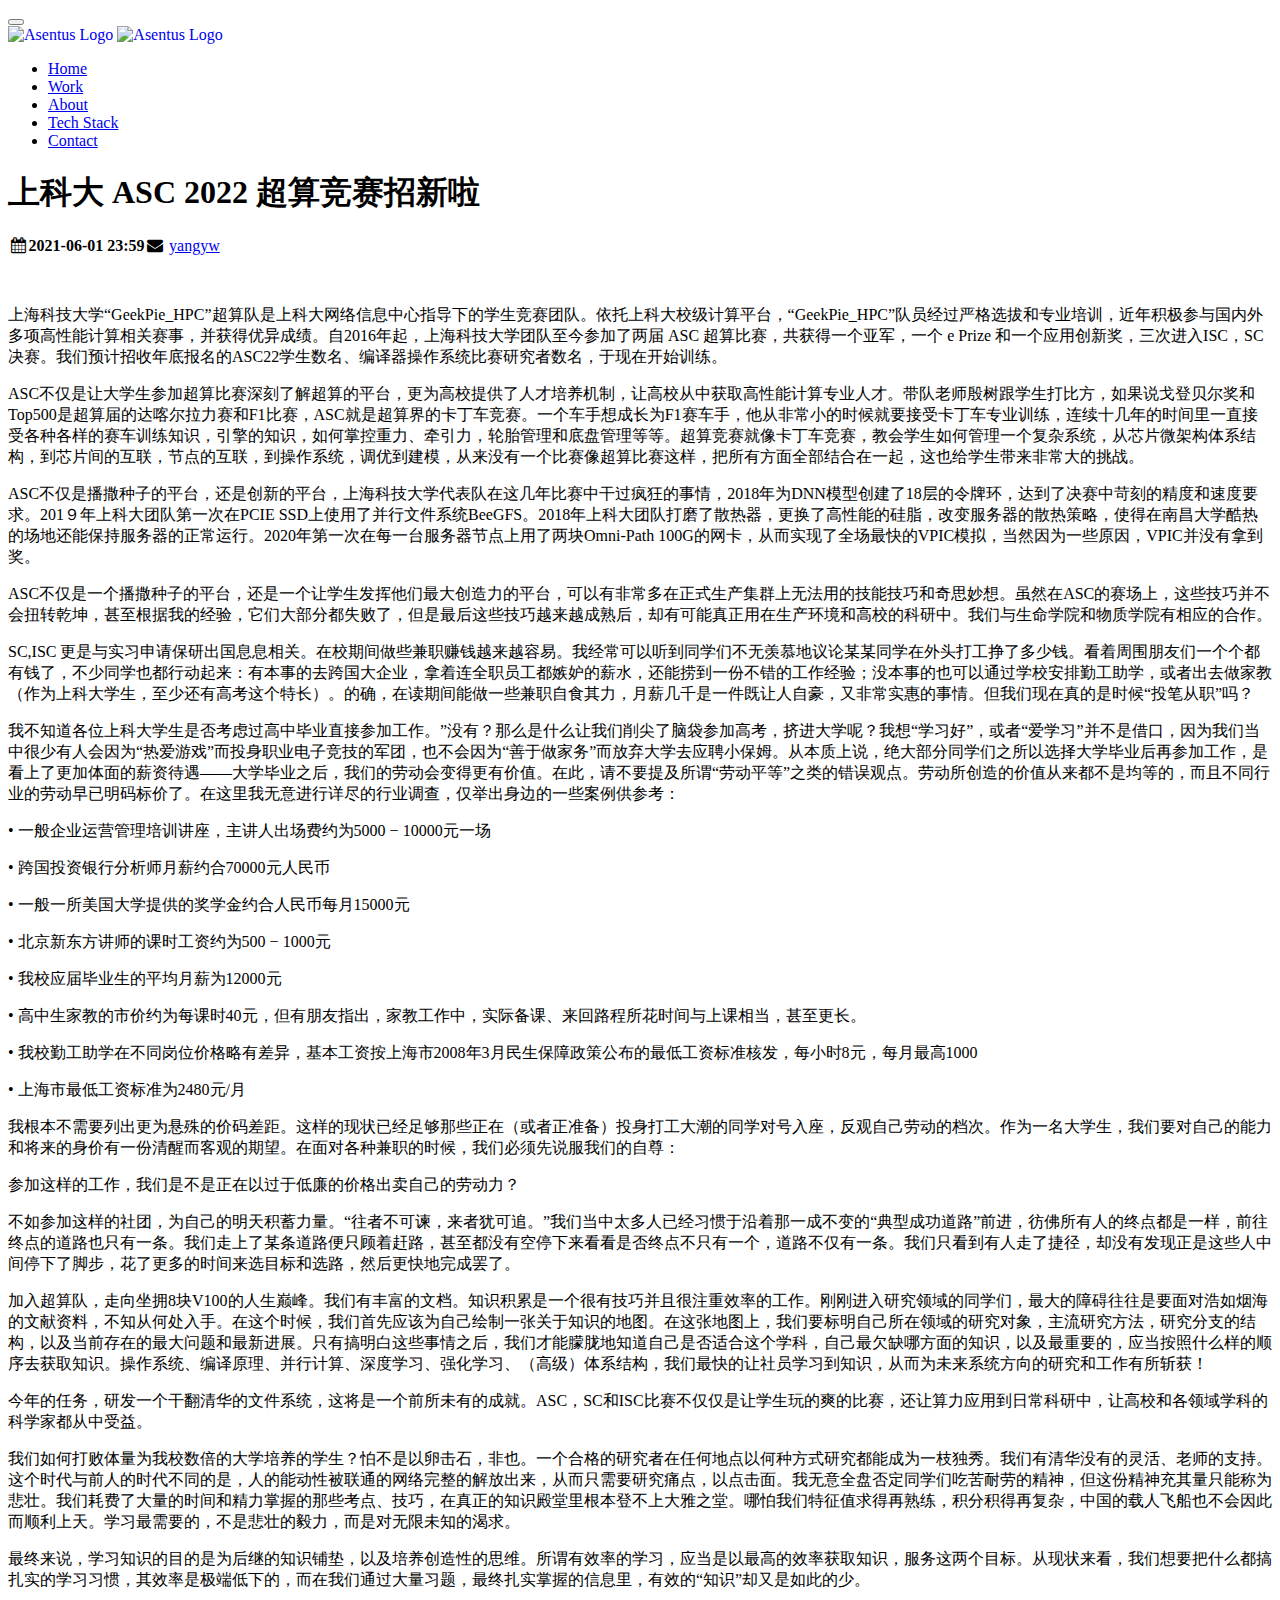
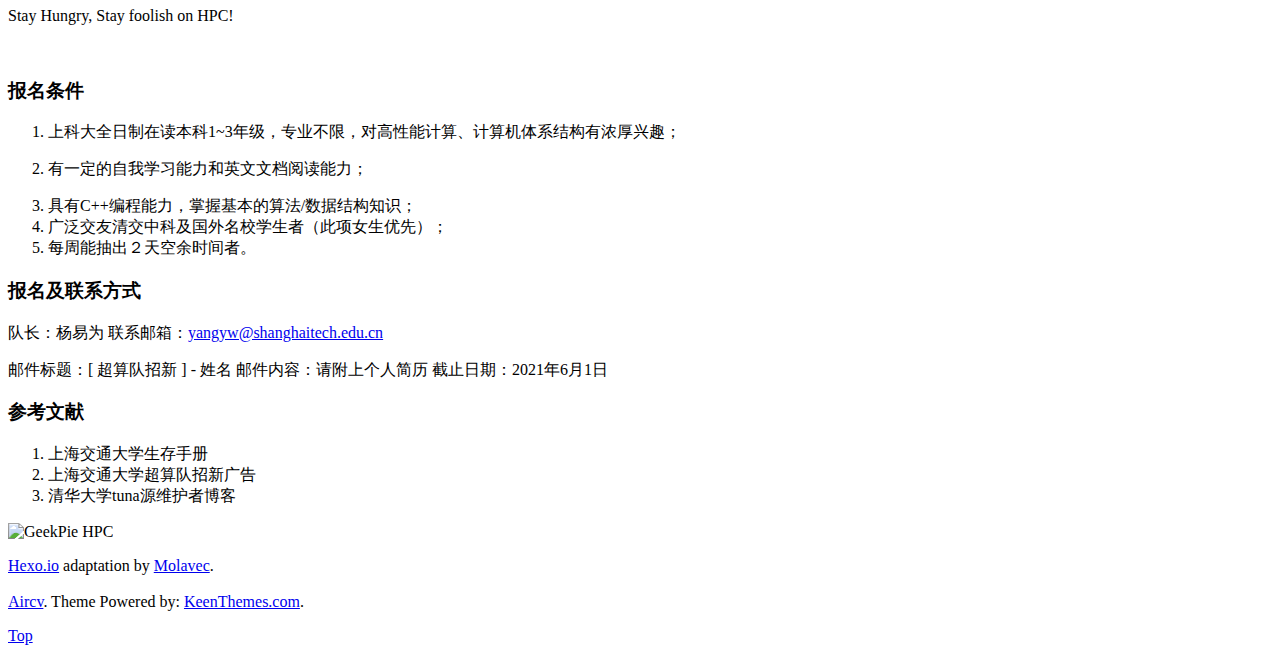
==== commit 58b6981d: "add" ====
--- a/archives/index.html
+++ b/archives/index.html
@@ -87,7 +87,6 @@
                     <div class="menu-container">
                         <ul class="nav navbar-nav navbar-nav-right">
 
-
                             <li class="js_nav-item nav-item">
                                 <a class="nav-item-child nav-item-hover" href="/#body">
                                     Home
@@ -95,6 +94,12 @@
                             </li>
 
                             <li class="js_nav-item nav-item">
+                                <a class="nav-item-child nav-item-hover" href="/#work">
+                                    Work
+                                </a>
+                            </li>
+
+                            <li class="js_nav-item nav-item">
                                 <a class="nav-item-child nav-item-hover" href="/#about">
                                     About
                                 </a>
@@ -102,21 +107,15 @@
 
                             <li class="js_nav-item nav-item">
                                 <a class="nav-item-child nav-item-hover" href="/#experience">
-                                    Experience
-                                </a>
-                            </li>
-
-                            <li class="js_nav-item nav-item">
-                                <a class="nav-item-child nav-item-hover" href="/#work">
-                                    Work
-                                </a>
-                            </li>
-
+                                    Tech Stack
+                                </a>
+                            </li>
                             <li class="js_nav-item nav-item">
                                 <a class="nav-item-child nav-item-hover" href="/#contact">
                                     Contact
                                 </a>
                             </li>
+
 
                         </ul>
                     </div>
@@ -131,9 +130,11 @@
     <section id="post">
         <div class="content content-width">
             <h1 class="post-title"> 上科大 ASC 2022 超算竞赛招新啦</h1>
-            <p class="date"><i class="fa fa-calendar fa-fw"></i><strong>2021-06-01 23:59</strong><i class="fa fa-envelope fa-fw"></i> <a font-size:2.5em=""
-                href="mailto:yangyw@shanghaitech.edu.cn">yangyw</a> </span>
-        <span class="event-status"></p>
+            <p class="date"><i class="fa fa-calendar fa-fw"></i><strong>2021-06-01 23:59</strong><i
+                    class="fa fa-envelope fa-fw"></i> <a font-size:2.5em=""
+                    href="mailto:yangyw@shanghaitech.edu.cn">yangyw</a> </span>
+                <span class="event-status">
+            </p>
         </div>
         <p>&nbsp;</p>
         <p><span>上海科技大学“GeekPie_HPC”超算队是上科大网络信息中心指导下的学生竞赛团队。依托上科大校级计算平台，“GeekPie</span><span>_</span><span>HPC”队员经过严格选拔和专业培训，近年积极参与国内外多项高性能计算相关赛事，并获得优异成绩。自2016年起，上海科技大学团队至今参加了两届
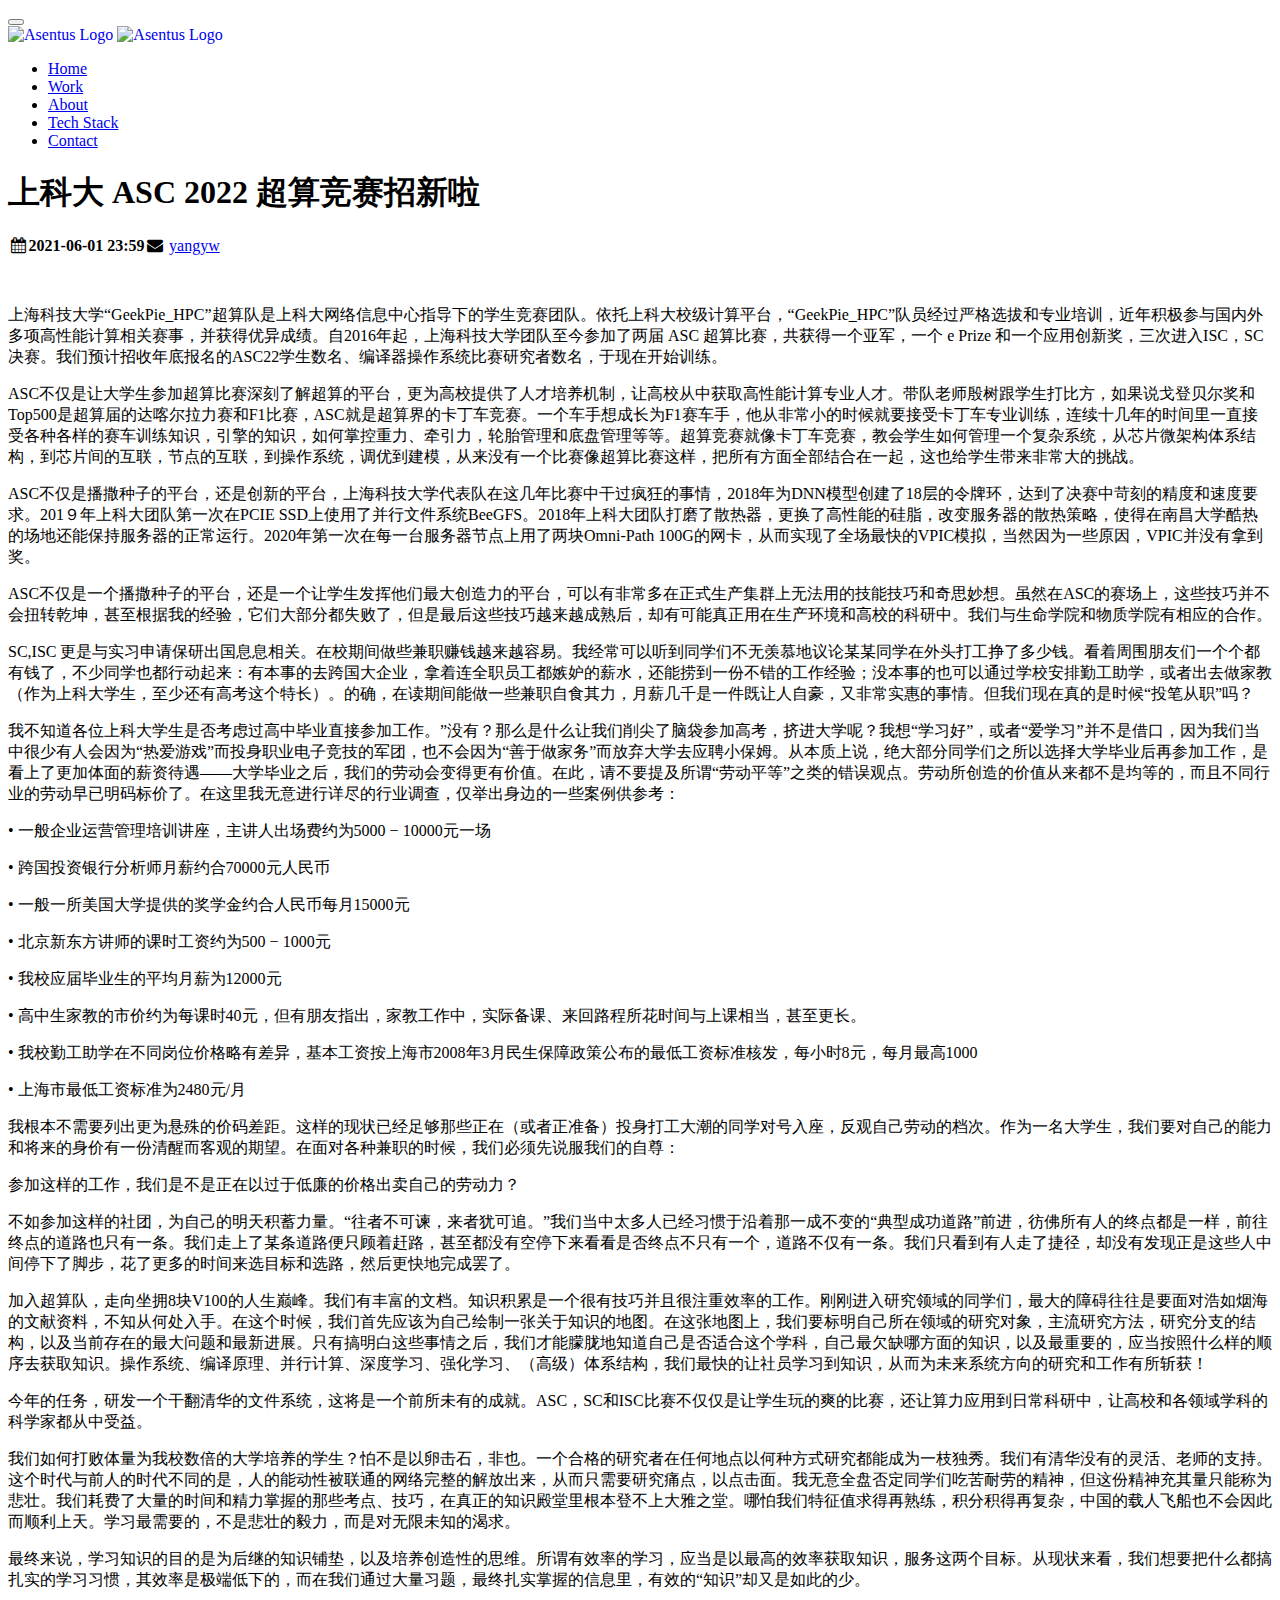
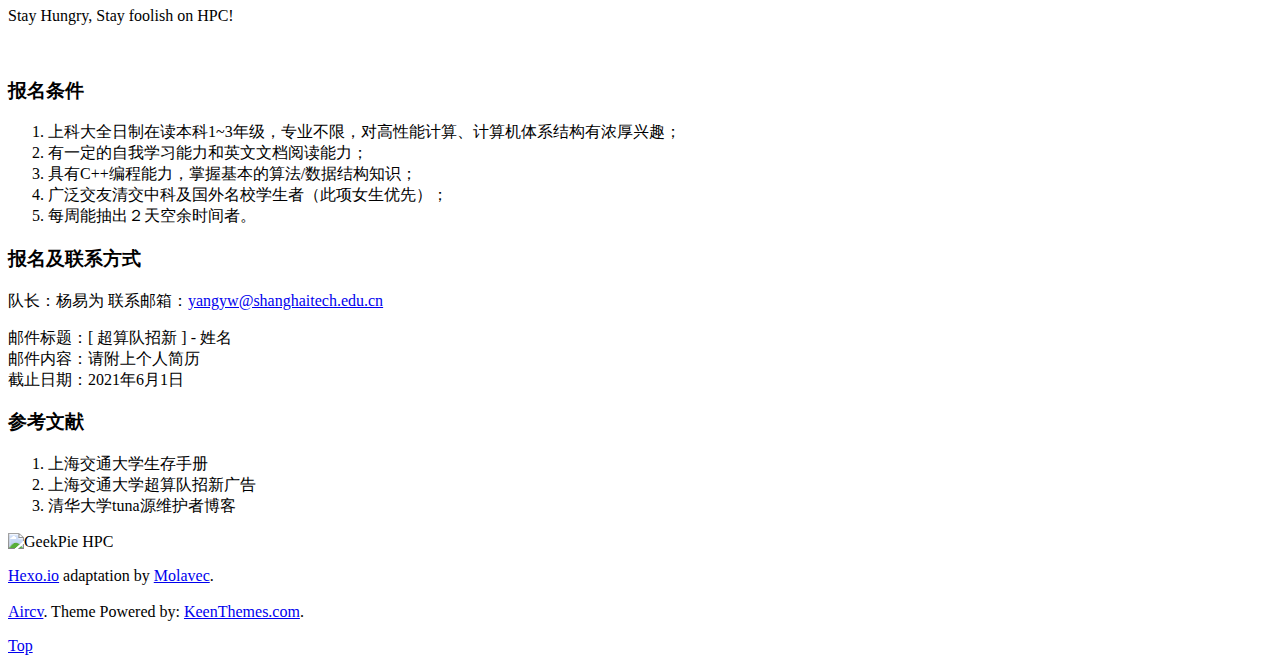
==== commit ea2136db: "index" ====
--- a/archives/index.html
+++ b/archives/index.html
@@ -178,11 +178,7 @@
         <h3>报名条件</h3>
         <ol>
             <li><span>上科大全日制在读本科1~3年级，专业不限，对高性能计算、计算机体系结构有浓厚兴趣；</span></li>
-        </ol>
-        <ol start='2'>
             <li><span>有一定的自我学习能力和英文文档阅读能力；</span></li>
-        </ol>
-        <ol start='3'>
             <li><span>具有C++编程能力，掌握基本的算法/数据结构知识；</span></li>
             <li><span>广泛交友清交中科及国外名校学生者（此项女生优先）；</span></li>
             <li><span>每周能抽出２天空余时间者。</span></li>
@@ -192,9 +188,9 @@
             <span>联系邮箱：</span><a href='mailto:yangyw@shanghaitech.edu.cn' target='_blank'
                 class='url'>yangyw@shanghaitech.edu.cn</a>
         </p>
-        <p><span>邮件标题：[ 超算队招新 ] - 姓名</span>
-            <span>邮件内容：请附上个人简历</span>
-            <span>截止日期：2021年6月1日</span>
+        <li><span>邮件标题：[ 超算队招新 ] - 姓名</span></li>
+        <li><span>邮件内容：请附上个人简历</span></li>
+        <li><span>截止日期：2021年6月1日</span></li>
         </p>
         <h3>参考文献</h3>
         <ol>
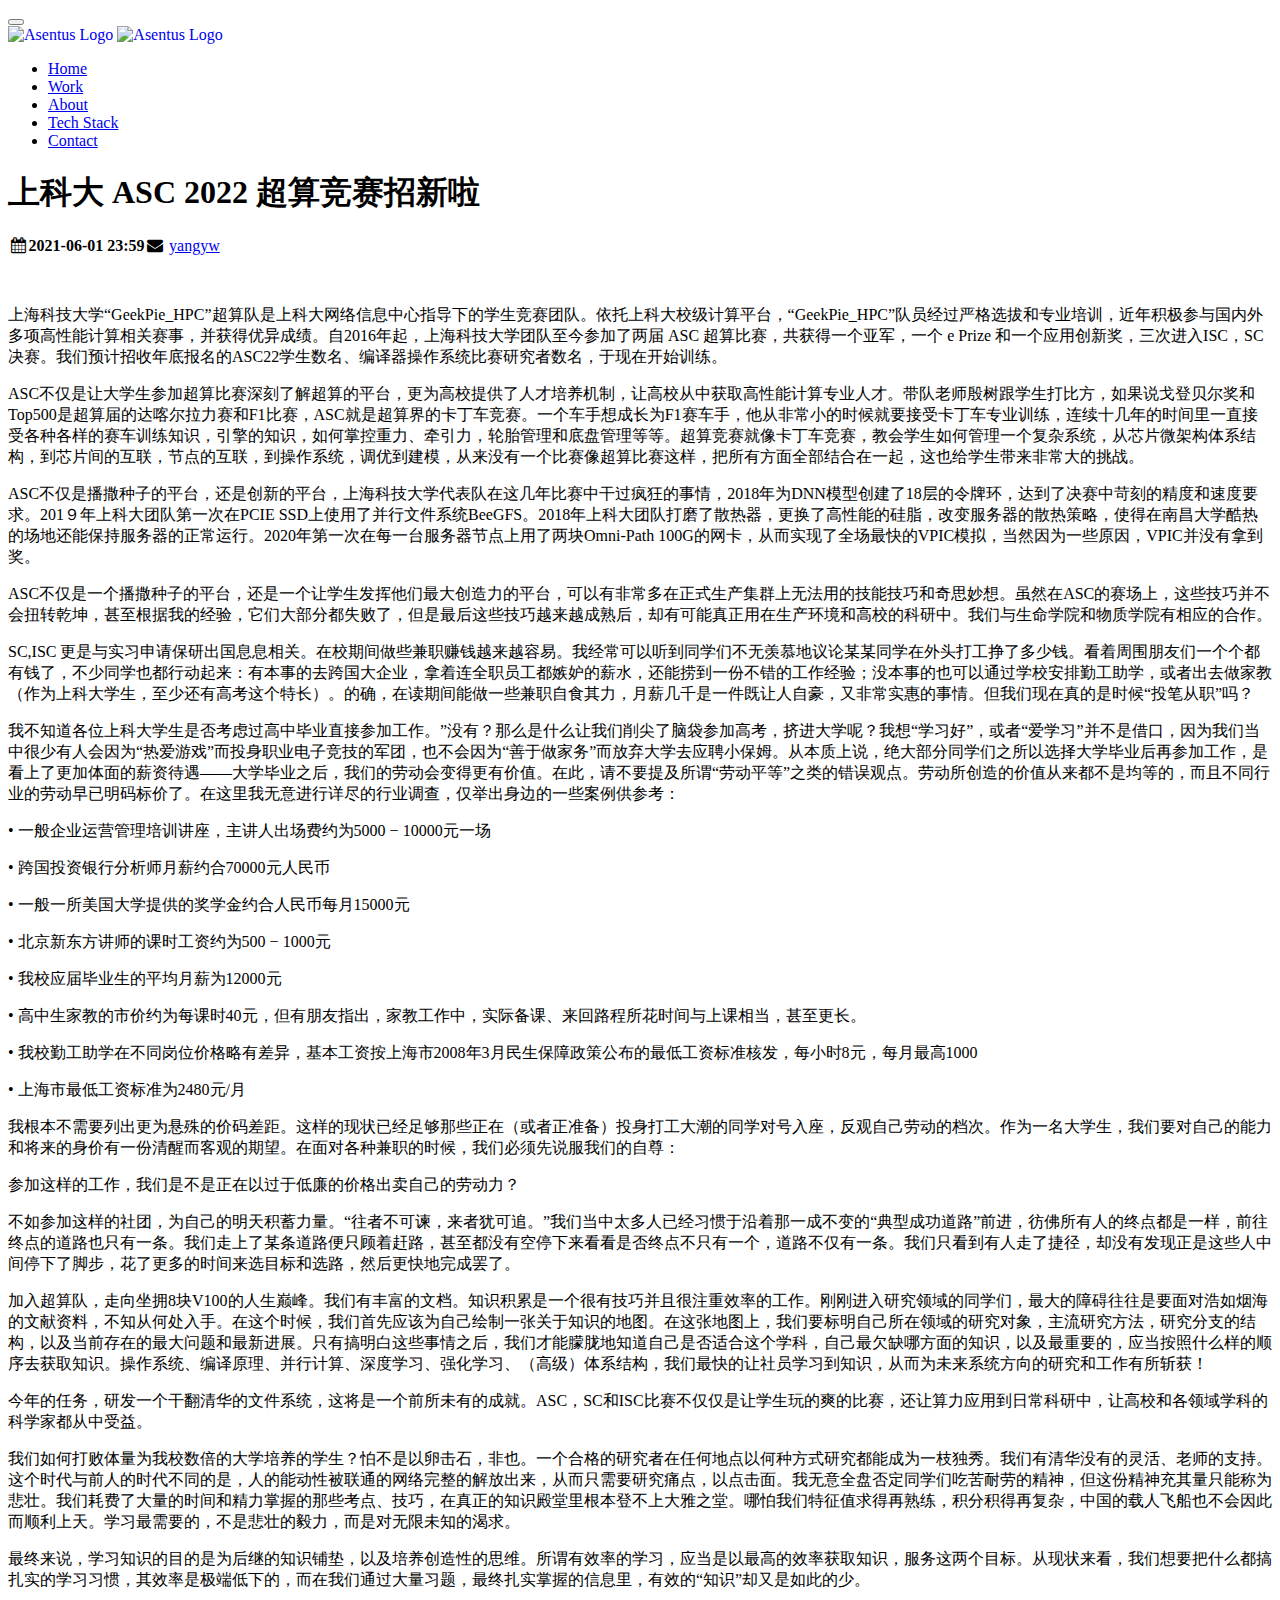
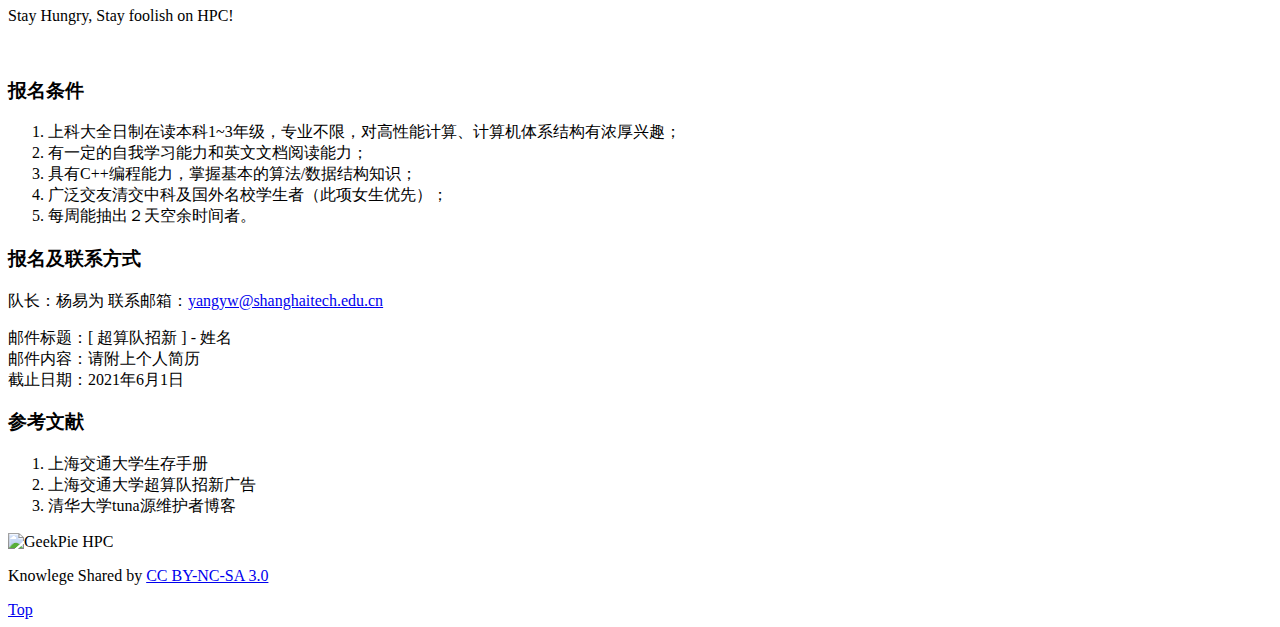
==== commit 69f5a61d: "commit" ====
--- a/archives/index.html
+++ b/archives/index.html
@@ -210,16 +210,9 @@
 
                 </div>
                 <div class="col-xs-6 text-right sm-text-left">
-                    <p class="margin-b-0">
-                        <a class="fweight-700" target="_blank" rel="noopener" href="https://hexo.io/">Hexo.io</a>
-                        adaptation by <a class="fweight-700" target="_blank" rel="noopener"
-                            href="https://molavec.com">Molavec</a>.
-                        <br>
-                        <br>
-                        <a class="fweight-700" target="_blank" rel="noopener"
-                            href="https://keenthemes.com/preview/aircv/">Aircv</a>. Theme Powered by: <a
-                            class="fweight-700" target="_blank" rel="noopener"
-                            href="https://www.keenthemes.com/">KeenThemes.com</a>.
+                    <p class="fweight-700" target="_blank" rel="noopener">
+                        Knowlege Shared by <a href="https://creativecommons.org/licenses/by-nc-sa/3.0/deed.en">CC
+                            BY-NC-SA 3.0</a>
                     </p>
                 </div>
             </div>
